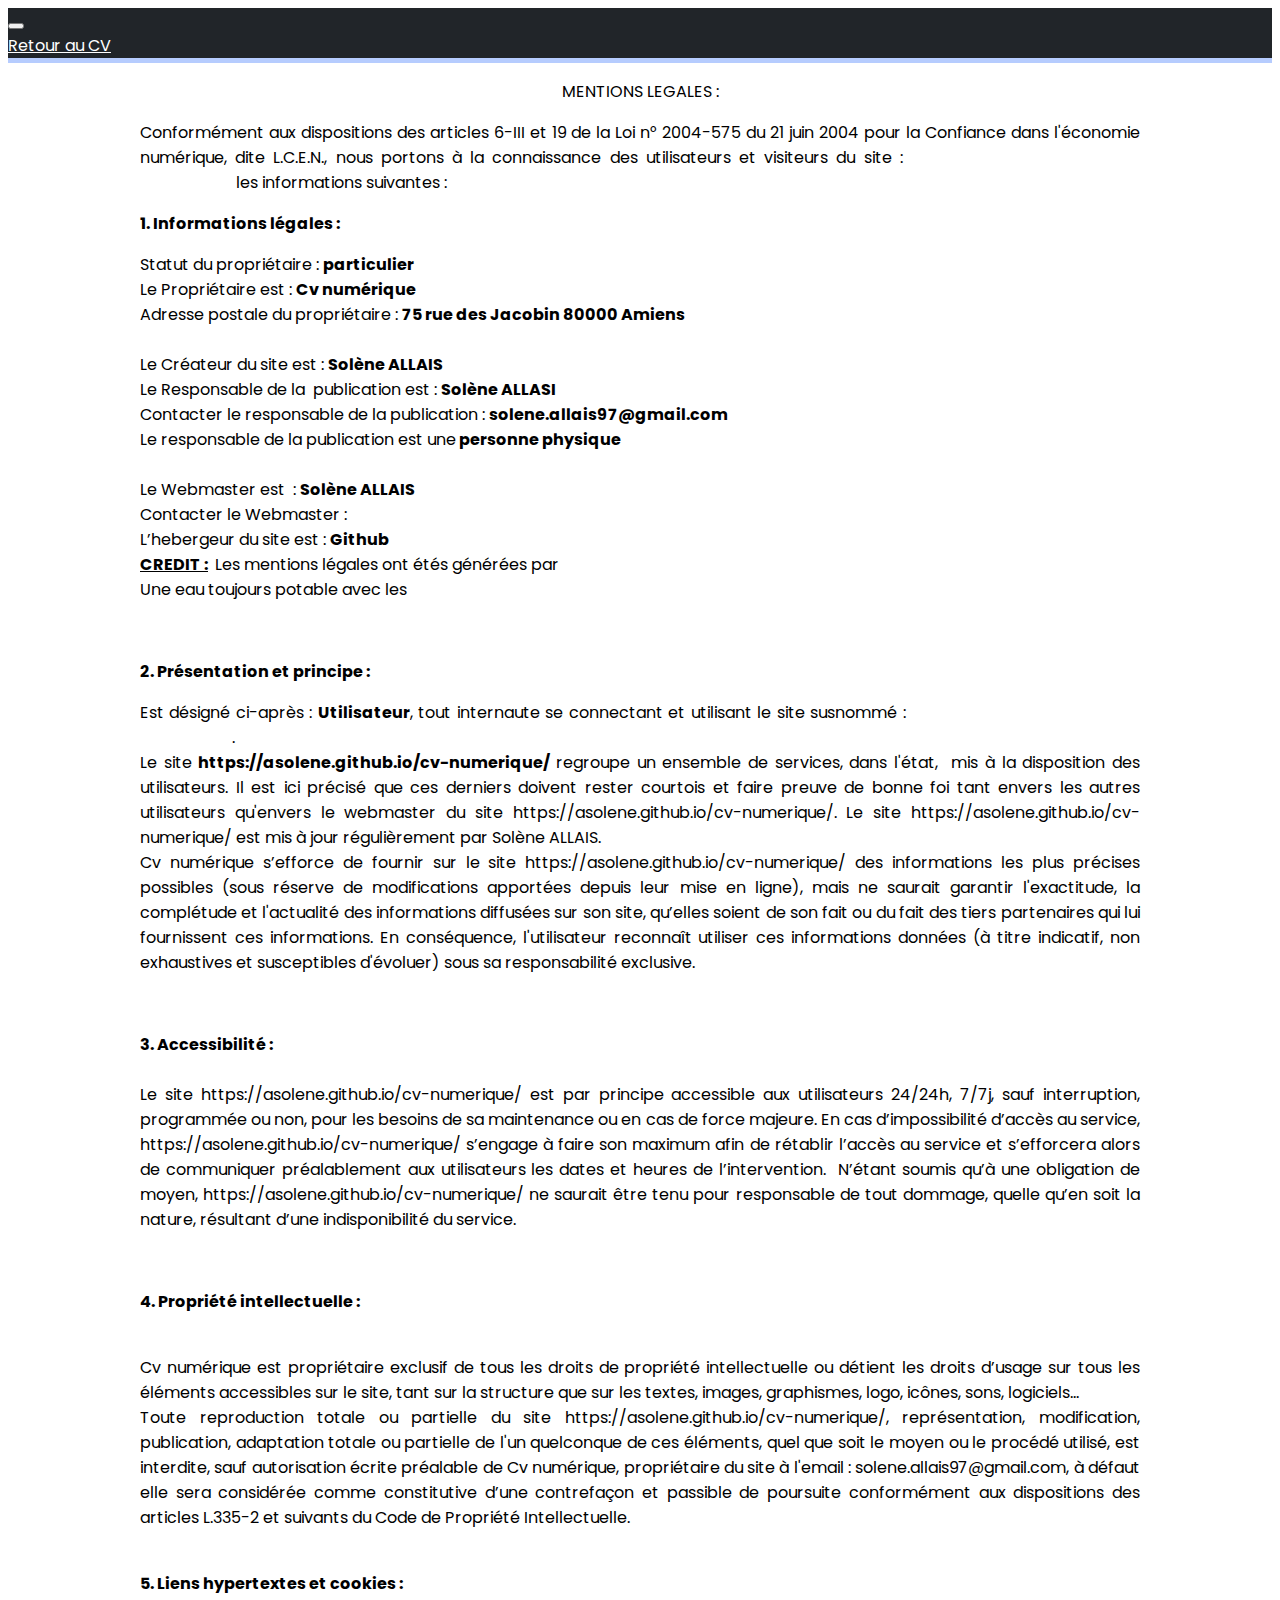
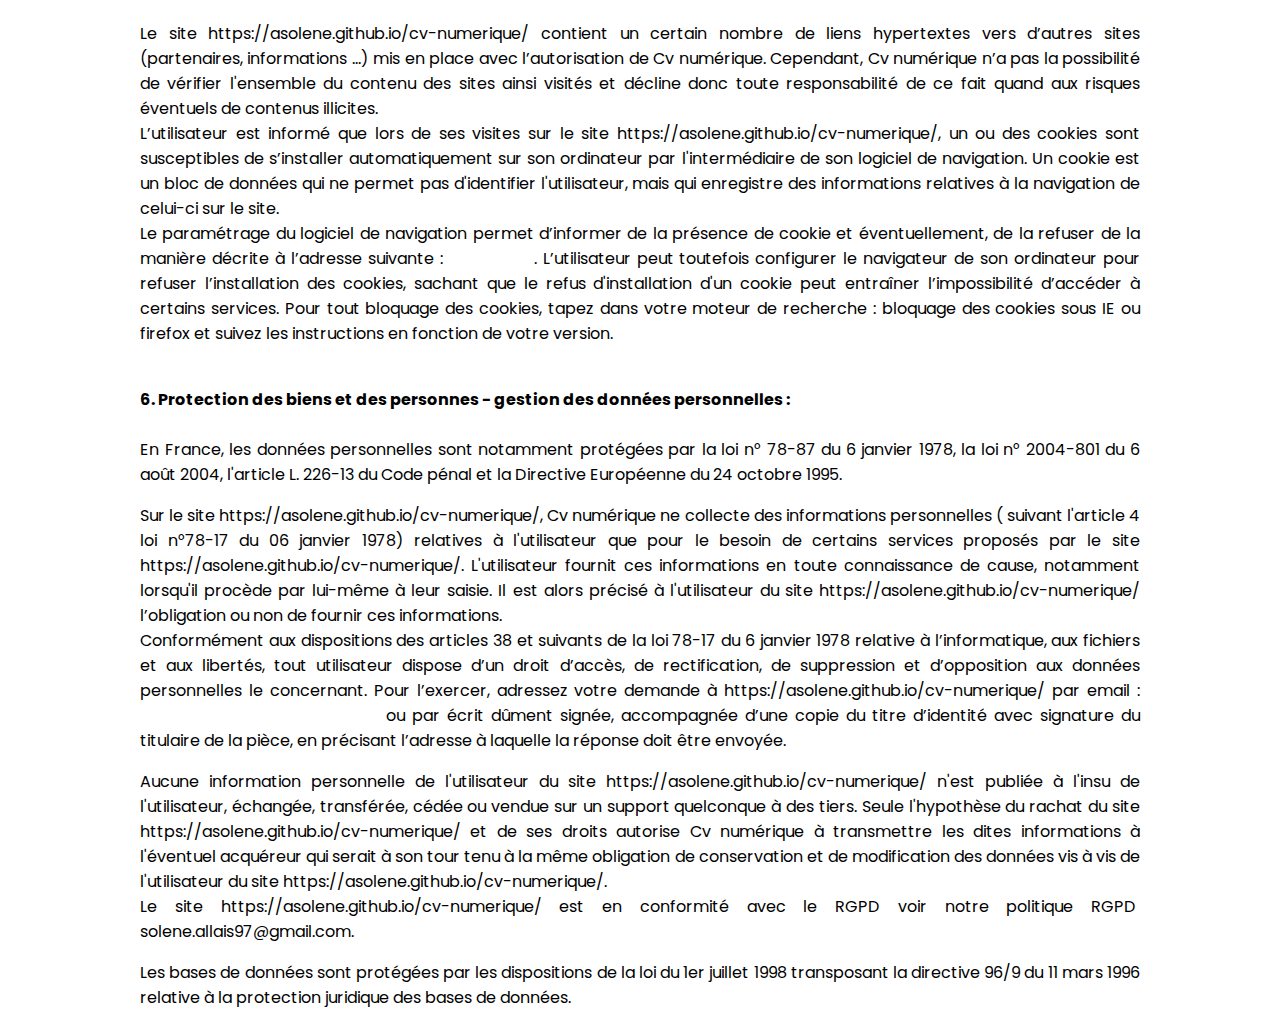
==== mentions.html @ 21d402b7 "update after a while" ====
<!DOCTYPE html>
<html>

<head>
    <meta charset="UTF-8">
    <meta http-equiv="X-UA-Compatible" content="IE=edge">
    <meta name="viewport" content="width=device-width, initial-scale=1.0">

    <link rel="preconnect" href="https://fonts.googleapis.com">
    <link rel="preconnect" href="https://fonts.gstatic.com" crossorigin>
    <link href="https://fonts.googleapis.com/css2?family=Nanum+Gothic+Coding&family=Pontano+Sans&display=swap"
        rel="stylesheet">
    <link rel="preconnect" href="https://fonts.googleapis.com">
    <link rel="preconnect" href="https://fonts.gstatic.com" crossorigin>
    <link href="https://fonts.googleapis.com/css2?family=Bai+Jamjuree&display=swap" rel="stylesheet">


    <link href="https://cdn.jsdelivr.net/npm/bootstrap@5.3.1/dist/css/bootstrap.min.css" rel="stylesheet" integrity="sha384-4bw+/aepP/YC94hEpVNVgiZdgIC5+VKNBQNGCHeKRQN+PtmoHDEXuppvnDJzQIu9" crossorigin="anonymous">

    <link rel="stylesheet" href="assets/css/style.css">

    <title>CV Numérique - Allais Solène - développeuse web & web mobile junior</title>

</head>

<body>

    <header>
        <nav class="navbar navbar-expand-lg navbar-light bg-dark ">
            <div class="container-fluid-r ">
                <button class="navbar-toggler" type="button" data-bs-toggle="collapse" data-bs-target="#navbarNav"
                    aria-controls="navbarNav" aria-expanded="false" aria-label="Toggle navigation">
                    <span class="navbar-toggler-icon"></span>
                </button>

                <div class="collapse navbar-collapse" id="navbarNav">
                    <div class="navbar-nav  text-center">
                        <a class="nav-link active text-white" aria-current="page" href="index.html">Retour au CV</a>
                    </div>
                </div>
            </div>
        </nav>
    </header>


    <div style="width:1000px;margin-left:auto;margin-right:auto;">

        <p style="text-align:center">MENTIONS LEGALES :</p>

        <p style="text-align:justify">Conform&eacute;ment aux dispositions des articles 6-III et 19 de la Loi n&deg;
            2004-575 du 21 juin 2004 pour la Confiance dans l&#39;&eacute;conomie num&eacute;rique, dite L.C.E.N., nous
            portons &agrave; la connaissance des utilisateurs et visiteurs du site : <a
                href="https://asolene.github.io/cv-numerique/"
                target="_blank">https://asolene.github.io/cv-numerique/</a> les informations suivantes :</p>

        <p style="text-align:justify"><strong>1. Informations l&eacute;gales :</strong></p>

        <p style="text-align:justify">Statut du propri&eacute;taire : <strong>particulier</strong><br />
            Le Propri&eacute;taire est : <strong>Cv numérique</strong><br />
            Adresse postale du propri&eacute;taire : <strong>75 rue des Jacobin 80000 Amiens</strong><br />
            &nbsp;<br />
            Le Cr&eacute;ateur du site est : <strong>Solène ALLAIS</strong><br />
            Le Responsable de la&nbsp; publication est : <strong>Solène ALLASI</strong><br />
            Contacter le responsable de la publication : <strong>solene.allais97@gmail.com</strong><br />
            Le responsable de la publication est une<strong>&nbsp;personne physique</strong><br />
            <br />
            Le Webmaster est&nbsp; : <strong>Solène ALLAIS</strong><br />
            Contacter le Webmaster :&nbsp; <strong><a href=""></a></strong><br />
            L&rsquo;hebergeur du site est : <strong>Github</strong><br />
            <strong><u>CREDIT :</u> </strong>&nbsp;Les mentions l&eacute;gales ont &eacute;t&eacute;s
            g&eacute;n&eacute;r&eacute;es par<strong>&nbsp;<a
                    href="https://www.generer-mentions-legales.com/generateur-mentions-legales.html"
                    target="_blank">g&eacute;n&eacute;rateur de mentions legales</a></strong><br />
            Une eau toujours potable avec les&nbsp;<strong><a
                    href="https://www.chamarrel.com/perles-de-ceramique-em-pxl-29_37.html">perles de
                    c&eacute;ramique</a></strong>
        </p>

        <p style="text-align:justify">&nbsp;</p>

        <p style="text-align:justify"><strong>2. Pr&eacute;sentation et principe :</strong></p>

        <p style="text-align:justify">Est d&eacute;sign&eacute; ci-apr&egrave;s : <strong>Utilisateur</strong>, tout
            internaute se connectant et utilisant le site susnomm&eacute; : <a
                href="https://asolene.github.io/cv-numerique/"
                target="_blank">https://asolene.github.io/cv-numerique/</a>.<br />
            Le site <strong>https://asolene.github.io/cv-numerique/</strong><strong> </strong>regroupe un ensemble de
            services, dans
            l&#39;&eacute;tat,&nbsp; mis &agrave; la disposition des utilisateurs. Il est ici pr&eacute;cis&eacute; que
            ces derniers doivent rester courtois et faire preuve de bonne foi tant envers les autres utilisateurs
            qu&#39;envers le webmaster du site https://asolene.github.io/cv-numerique/. Le site
            https://asolene.github.io/cv-numerique/ est mis &agrave; jour
            r&eacute;guli&egrave;rement par Solène ALLAIS.<br />
            Cv numérique s&rsquo;efforce de fournir sur le site https://asolene.github.io/cv-numerique/ des informations
            les plus
            pr&eacute;cises possibles (sous r&eacute;serve de modifications apport&eacute;es depuis leur mise en ligne),
            mais ne saurait garantir l&#39;exactitude, la compl&eacute;tude et l&#39;actualit&eacute; des informations
            diffus&eacute;es sur son site, qu&rsquo;elles soient de son fait ou du fait des tiers partenaires qui lui
            fournissent ces informations. En cons&eacute;quence, l&#39;utilisateur reconna&icirc;t utiliser ces
            informations donn&eacute;es (&agrave; titre indicatif, non exhaustives et susceptibles d&#39;&eacute;voluer)
            sous sa responsabilit&eacute; exclusive.</p>

        <p style="text-align:justify">&nbsp;</p>

        <p style="text-align:justify"><strong>3. Accessibilit&eacute; :</strong><br />
            <br />
            Le site https://asolene.github.io/cv-numerique/ est par principe accessible aux utilisateurs 24/24h, 7/7j,
            sauf interruption,
            programm&eacute;e ou non, pour les besoins de sa maintenance ou en cas de force majeure. En cas
            d&rsquo;impossibilit&eacute; d&rsquo;acc&egrave;s au service, https://asolene.github.io/cv-numerique/
            s&rsquo;engage &agrave;
            faire son maximum afin de r&eacute;tablir l&rsquo;acc&egrave;s au service et s&rsquo;efforcera alors de
            communiquer pr&eacute;alablement aux utilisateurs les dates et heures de l&rsquo;intervention.&nbsp;
            N&rsquo;&eacute;tant soumis qu&rsquo;&agrave; une obligation de moyen,
            https://asolene.github.io/cv-numerique/ ne saurait
            &ecirc;tre tenu pour responsable de tout dommage, quelle qu&rsquo;en soit la nature, r&eacute;sultant
            d&rsquo;une indisponibilit&eacute; du service.
        </p>

        <p style="text-align:justify">&nbsp;</p>

        <p style="text-align:justify"><strong>4. Propri&eacute;t&eacute; intellectuelle :</strong></p>

        <p style="text-align:justify"><br />
            Cv numérique est propri&eacute;taire exclusif de tous les droits de propri&eacute;t&eacute;
            intellectuelle ou d&eacute;tient les droits d&rsquo;usage sur tous les &eacute;l&eacute;ments accessibles
            sur le site, tant sur la structure que sur les textes, images, graphismes, logo, ic&ocirc;nes, sons,
            logiciels&hellip;<br />
            Toute reproduction totale ou partielle du site https://asolene.github.io/cv-numerique/,
            repr&eacute;sentation, modification,
            publication, adaptation totale ou partielle de l&#39;un quelconque de ces &eacute;l&eacute;ments, quel que
            soit le moyen ou le proc&eacute;d&eacute; utilis&eacute;, est interdite, sauf autorisation &eacute;crite
            pr&eacute;alable de Cv numérique, propri&eacute;taire du site &agrave; l&#39;email :
            solene.allais97@gmail.com, &agrave; d&eacute;faut elle sera consid&eacute;r&eacute;e comme
            constitutive d&rsquo;une contrefa&ccedil;on et passible de poursuite conform&eacute;ment aux dispositions
            des articles L.335-2 et suivants du Code de Propri&eacute;t&eacute; Intellectuelle.</p>

        <p style="text-align:justify"><br />
            <strong>5. Liens hypertextes et cookies :</strong><br />
            <br />
            Le site https://asolene.github.io/cv-numerique/ contient un certain nombre de liens hypertextes vers
            d&rsquo;autres sites
            (partenaires, informations &hellip;) mis en place avec l&rsquo;autorisation de Cv numérique.
            Cependant, Cv numérique n&rsquo;a pas la possibilit&eacute; de v&eacute;rifier l&#39;ensemble du
            contenu des sites ainsi visit&eacute;s&nbsp;et d&eacute;cline donc toute responsabilit&eacute; de ce fait
            quand aux risques &eacute;ventuels de contenus illicites.<br />
            L&rsquo;utilisateur est inform&eacute; que lors de ses visites sur le site
            https://asolene.github.io/cv-numerique/, un ou des
            cookies sont susceptibles de s&rsquo;installer automatiquement sur son ordinateur par
            l&#39;interm&eacute;diaire de son logiciel de navigation. Un cookie est un bloc de donn&eacute;es qui ne
            permet pas d&#39;identifier l&#39;utilisateur, mais qui enregistre des informations relatives &agrave; la
            navigation de celui-ci sur le site.&nbsp;<br />
            Le param&eacute;trage du logiciel de navigation permet d&rsquo;informer de la pr&eacute;sence de cookie et
            &eacute;ventuellement, de la refuser de la mani&egrave;re d&eacute;crite &agrave; l&rsquo;adresse suivante :
            <a href="http://www.cnil.fr">www.cnil.fr</a>. L&rsquo;utilisateur peut toutefois configurer le navigateur de
            son ordinateur pour refuser l&rsquo;installation des cookies, sachant que le refus d&#39;installation
            d&#39;un cookie peut entra&icirc;ner l&rsquo;impossibilit&eacute; d&rsquo;acc&eacute;der &agrave; certains
            services. Pour tout bloquage des cookies, tapez dans votre moteur de recherche : bloquage des cookies sous
            IE ou firefox et suivez les instructions en fonction de votre version.
        </p>

        <p style="text-align:justify"><br />
            <strong>6. Protection des biens et des personnes - gestion des donn&eacute;es personnelles :</strong><br />
            <br />
            En France, les donn&eacute;es personnelles sont notamment prot&eacute;g&eacute;es par la loi n&deg; 78-87 du
            6 janvier 1978, la loi n&deg; 2004-801 du 6 ao&ucirc;t 2004, l&#39;article L. 226-13 du Code p&eacute;nal et
            la Directive Europ&eacute;enne du 24 octobre 1995.
        </p>

        <p style="text-align:justify">Sur le site https://asolene.github.io/cv-numerique/, Cv numérique ne collecte des
            informations
            personnelles ( suivant l&#39;article 4 loi n&deg;78-17 du 06 janvier 1978) relatives &agrave;
            l&#39;utilisateur que pour le besoin de certains services propos&eacute;s par le site
            https://asolene.github.io/cv-numerique/.
            L&#39;utilisateur fournit ces informations en toute connaissance de cause, notamment lorsqu&#39;il
            proc&egrave;de par lui-m&ecirc;me &agrave; leur saisie. Il est alors pr&eacute;cis&eacute; &agrave;
            l&#39;utilisateur du site https://asolene.github.io/cv-numerique/ l&rsquo;obligation ou non de fournir ces
            informations.<br />
            Conform&eacute;ment aux dispositions des articles 38 et suivants de la loi 78-17 du 6 janvier 1978 relative
            &agrave; l&rsquo;informatique, aux fichiers et aux libert&eacute;s, tout utilisateur dispose d&rsquo;un
            droit d&rsquo;acc&egrave;s, de rectification, de suppression et d&rsquo;opposition aux donn&eacute;es
            personnelles le concernant. Pour l&rsquo;exercer, adressez votre demande &agrave;
            https://asolene.github.io/cv-numerique/ par
            email : <strong><a href="">solene.allais97@gmail.com</a></strong>
            ou&nbsp;par &eacute;crit&nbsp;d&ucirc;ment sign&eacute;e, accompagn&eacute;e d&rsquo;une copie du titre
            d&rsquo;identit&eacute; avec signature du titulaire de la pi&egrave;ce, en pr&eacute;cisant l&rsquo;adresse
            &agrave; laquelle la r&eacute;ponse doit &ecirc;tre envoy&eacute;e.</p>

        <p style="text-align:justify">Aucune information personnelle de l&#39;utilisateur du site
            https://asolene.github.io/cv-numerique/
            n&#39;est publi&eacute;e &agrave; l&#39;insu de l&#39;utilisateur, &eacute;chang&eacute;e,
            transf&eacute;r&eacute;e, c&eacute;d&eacute;e ou vendue sur un support quelconque &agrave; des tiers. Seule
            l&#39;hypoth&egrave;se du rachat du site https://asolene.github.io/cv-numerique/ et de ses droits autorise
            Cv numérique
            &agrave; transmettre les dites informations &agrave; l&#39;&eacute;ventuel acqu&eacute;reur qui serait
            &agrave; son tour tenu&nbsp;&agrave; la m&ecirc;me obligation de conservation et de modification des
            donn&eacute;es vis &agrave; vis de l&#39;utilisateur du site https://asolene.github.io/cv-numerique/.<br />
            Le site https://asolene.github.io/cv-numerique/ est en conformit&eacute; avec le RGPD voir notre politique
            RGPD&nbsp;
            solene.allais97@gmail.com.</p>

        <p style="text-align:justify">Les bases de donn&eacute;es sont prot&eacute;g&eacute;es par les dispositions de
            la loi du 1er juillet 1998 transposant la directive 96/9 du 11 mars 1996 relative &agrave; la protection
            juridique des bases de donn&eacute;es.</p>
    </div>


</body>


<footer>
    <script src="https://cdn.jsdelivr.net/npm/bootstrap@5.3.1/dist/js/bootstrap.bundle.min.js" integrity="sha384-HwwvtgBNo3bZJJLYd8oVXjrBZt8cqVSpeBNS5n7C8IVInixGAoxmnlMuBnhbgrkm" crossorigin="anonymous"></script>
</footer>

</html>
---- assets/css/style.css ----
@import url('https://fonts.googleapis.com/css2?family=Fredoka&family=Poppins:wght@300;400&display=swap');

/* text */

h1 {
  font-size: 100px;
  color: #B6CCFE;
  font-family: 'Fredoka', sans-serif;
  text-align: center;
}

h2 {
  color: #B6CCFE;
  font-family: 'Fredoka', sans-serif;
  text-align: center;
}

h3 {
  margin-top: 30px;
  font-size: 35px;
  color: #B6CCFE;
  font-family: 'Fredoka', sans-serif;
  text-align: center;
}

h4 {
  color: #B6CCFE;
}

h5 {
  color: #B6CCFE;
}

header p {
  color: white;
  text-align: center;
}


footer p {

  color: white;
}

.bg-blue {
  background-color: #B6CCFE !important;
}

a {
  color: white;
}

p {
  font-family: 'Poppins', sans-serif;
  font-size: 16px;
}



/* fin text */

header {
  background-color: #212529;
  border-bottom: 5px solid #B6CCFE;
}


html {
  scroll-behavior: smooth;
}

.skillttl {
  margin-top: 30px;
  margin-bottom: 30px;
  color: rgb(182, 204, 254);
  padding-left: 10px;
  margin: 5px;

}

footer {
  background-color: #212529;
}

svg {
  fill: #b6ccfe;
  height: 10vh;
}

.footer-img {
  display: flex;
  justify-content: center;
  gap: 15vh;
}

.navbar {
  font-family: 'Poppins', sans-serif;
}


/* exp et formation  */

ul.timeline {
  list-style-type: none;
  position: relative;
}

ul.timeline:before {
  content: ' ';
  background: #d4d9df;
  display: inline-block;
  position: absolute;
  left: 29px;
  width: 2px;
  height: 100%;
  z-index: 400;
}

ul.timeline>li {
  margin: 20px 0;
  padding-left: 20px;
}

ul.timeline>li:before {
  content: ' ';
  background: white;
  display: inline-block;
  position: absolute;
  border-radius: 50%;
  border: 3px solid #B6CCFE;
  left: 20px;
  width: 20px;
  height: 20px;
  z-index: 400;
}

/* to top button */

#myBtn {
  display: none;
  position: fixed;
  bottom: 20px;
  right: 30px;
  z-index: 99;
  background-color: white;
}

#btnCv {
  background-color: white;

}

#btnCv:hover {
  color: #B6CCFE;

}

.resize {
  max-width: 10vh;
}



.card {
  margin-bottom: 5vh;
}

#skills-container {
  display: flex;
  flex-direction: column;
  align-items: center;

}

#dev-design {
  display: flex;
  gap: 20vh;
  margin-top: 5vh;

}

#lan-hob {
  display: flex;
  gap: 20vh;
  margin-top: 5vh;
}



@media screen and (min-height: 767px) {

  #dev-design {
    display: flex;
    flex-direction: column;
    gap: 0vh;
  }

  #lan-hob {
    display: flex;
    flex-direction: column;
    gap: 0vh;
  }

}


.pantone {
  border: solid 2px #B6CCFE;
  background-color: white;
}

.list {
  background-color: #B6CCFE;
  color: white;
  font-family: 'Poppins', sans-serif;
  width: 30vh;
  height: auto;
  margin: 10px;
  padding-top: 3vh;
  padding-bottom: 3vh;
}

.pantone:hover {
  transform: rotate(-5deg);
  transition: 0.2s ease-in-out;
  transform-origin: bottom left;
}
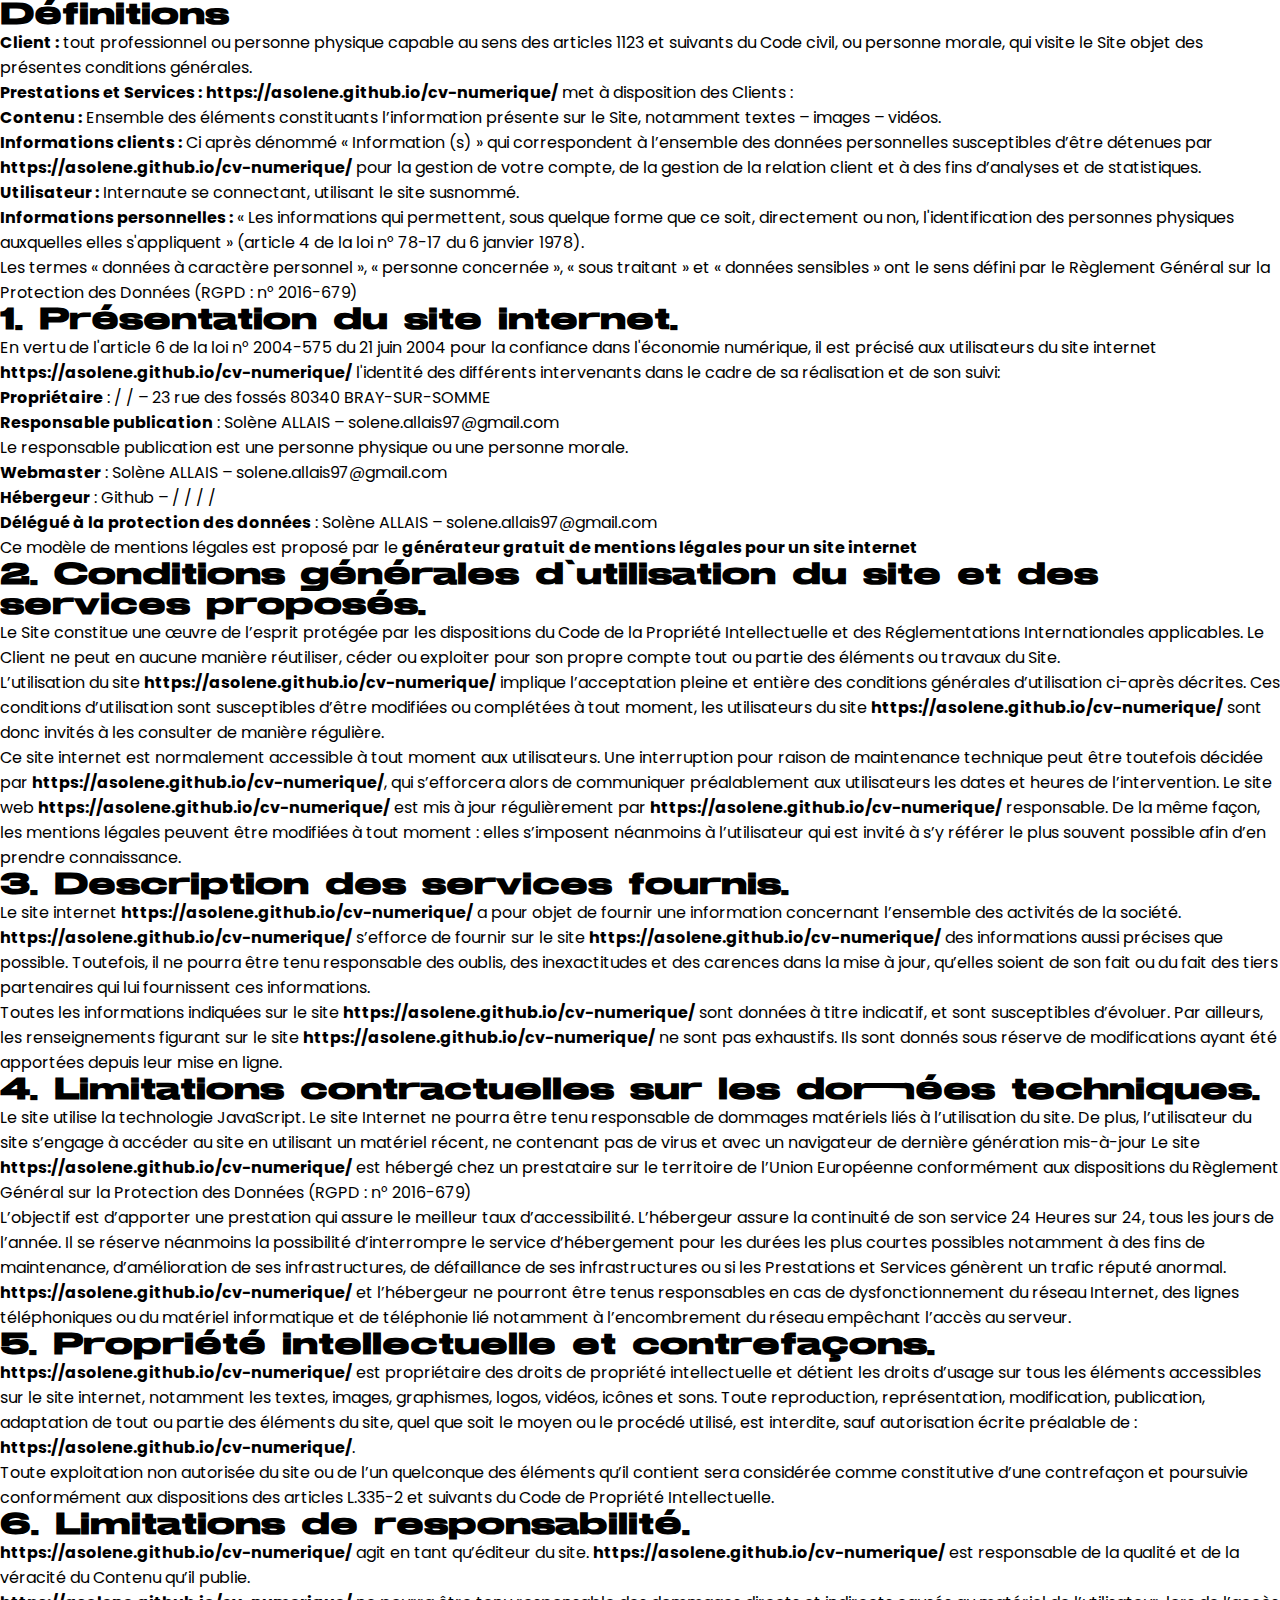
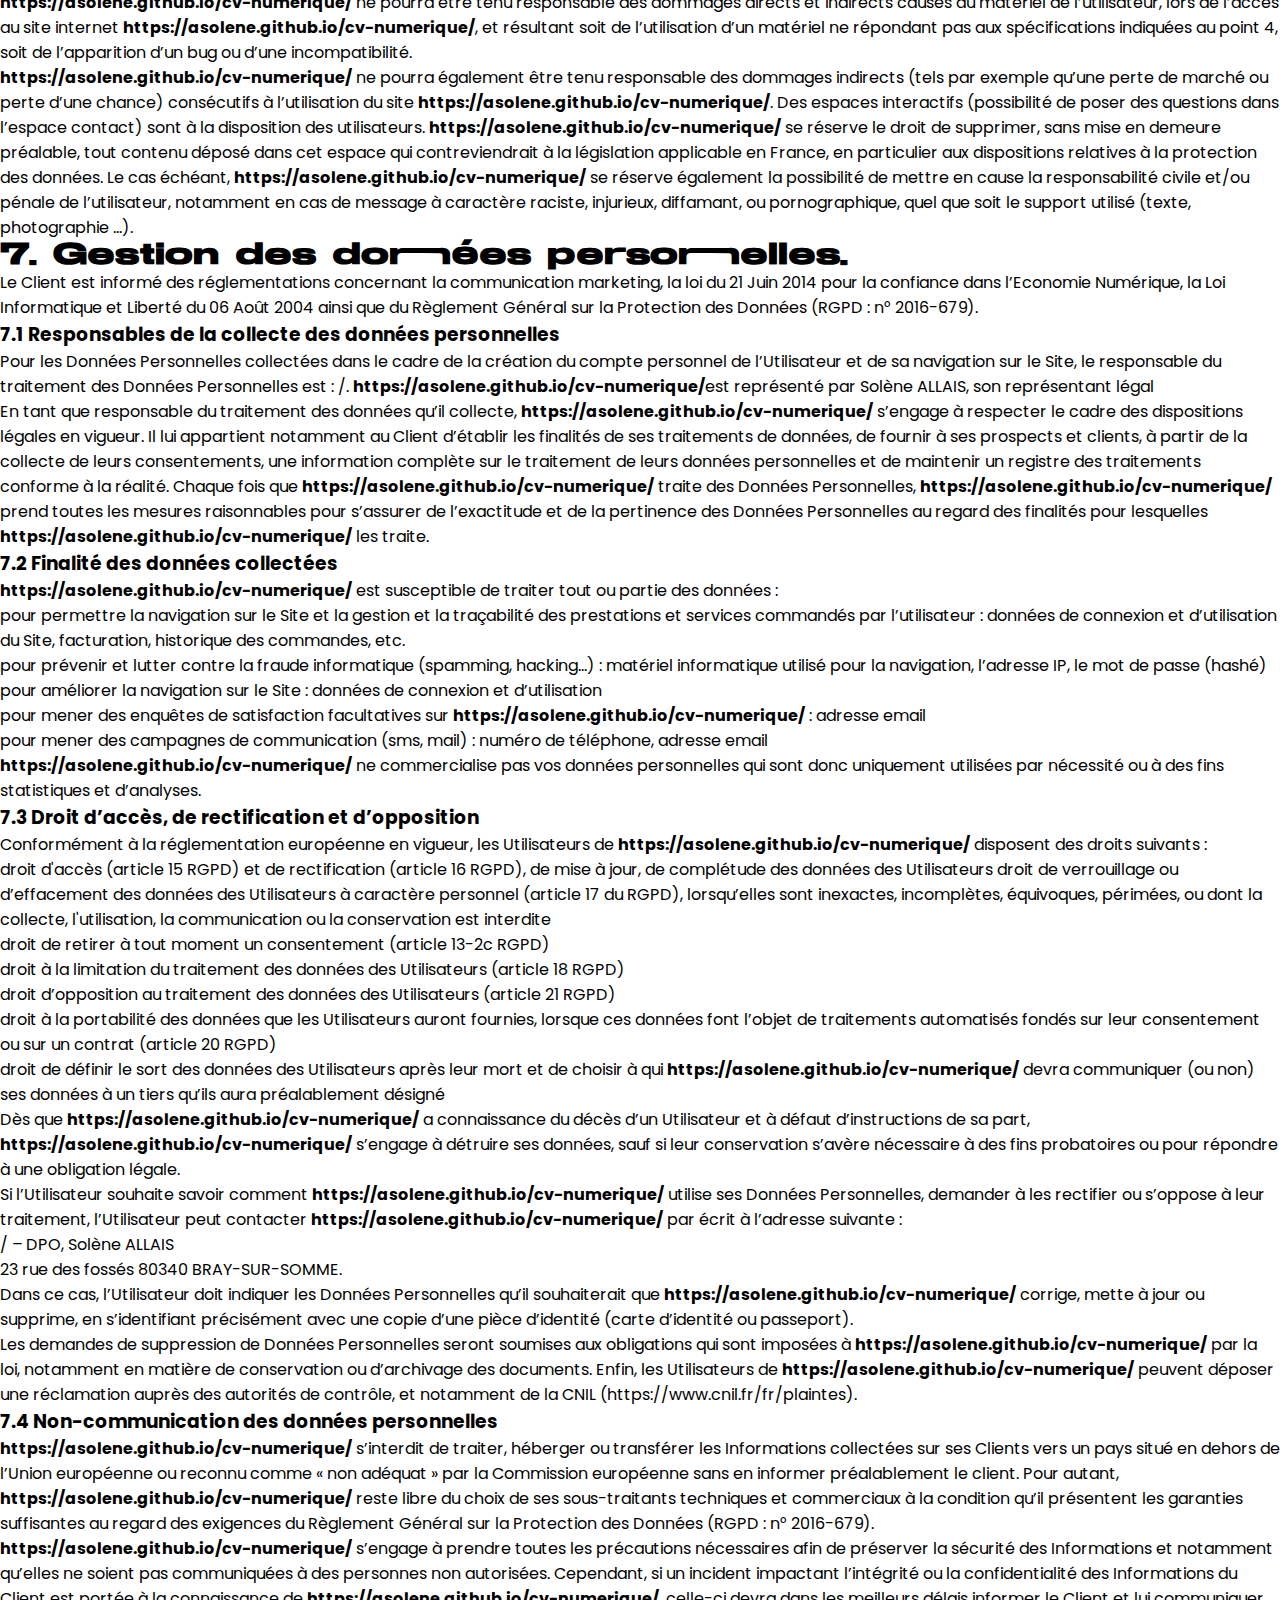
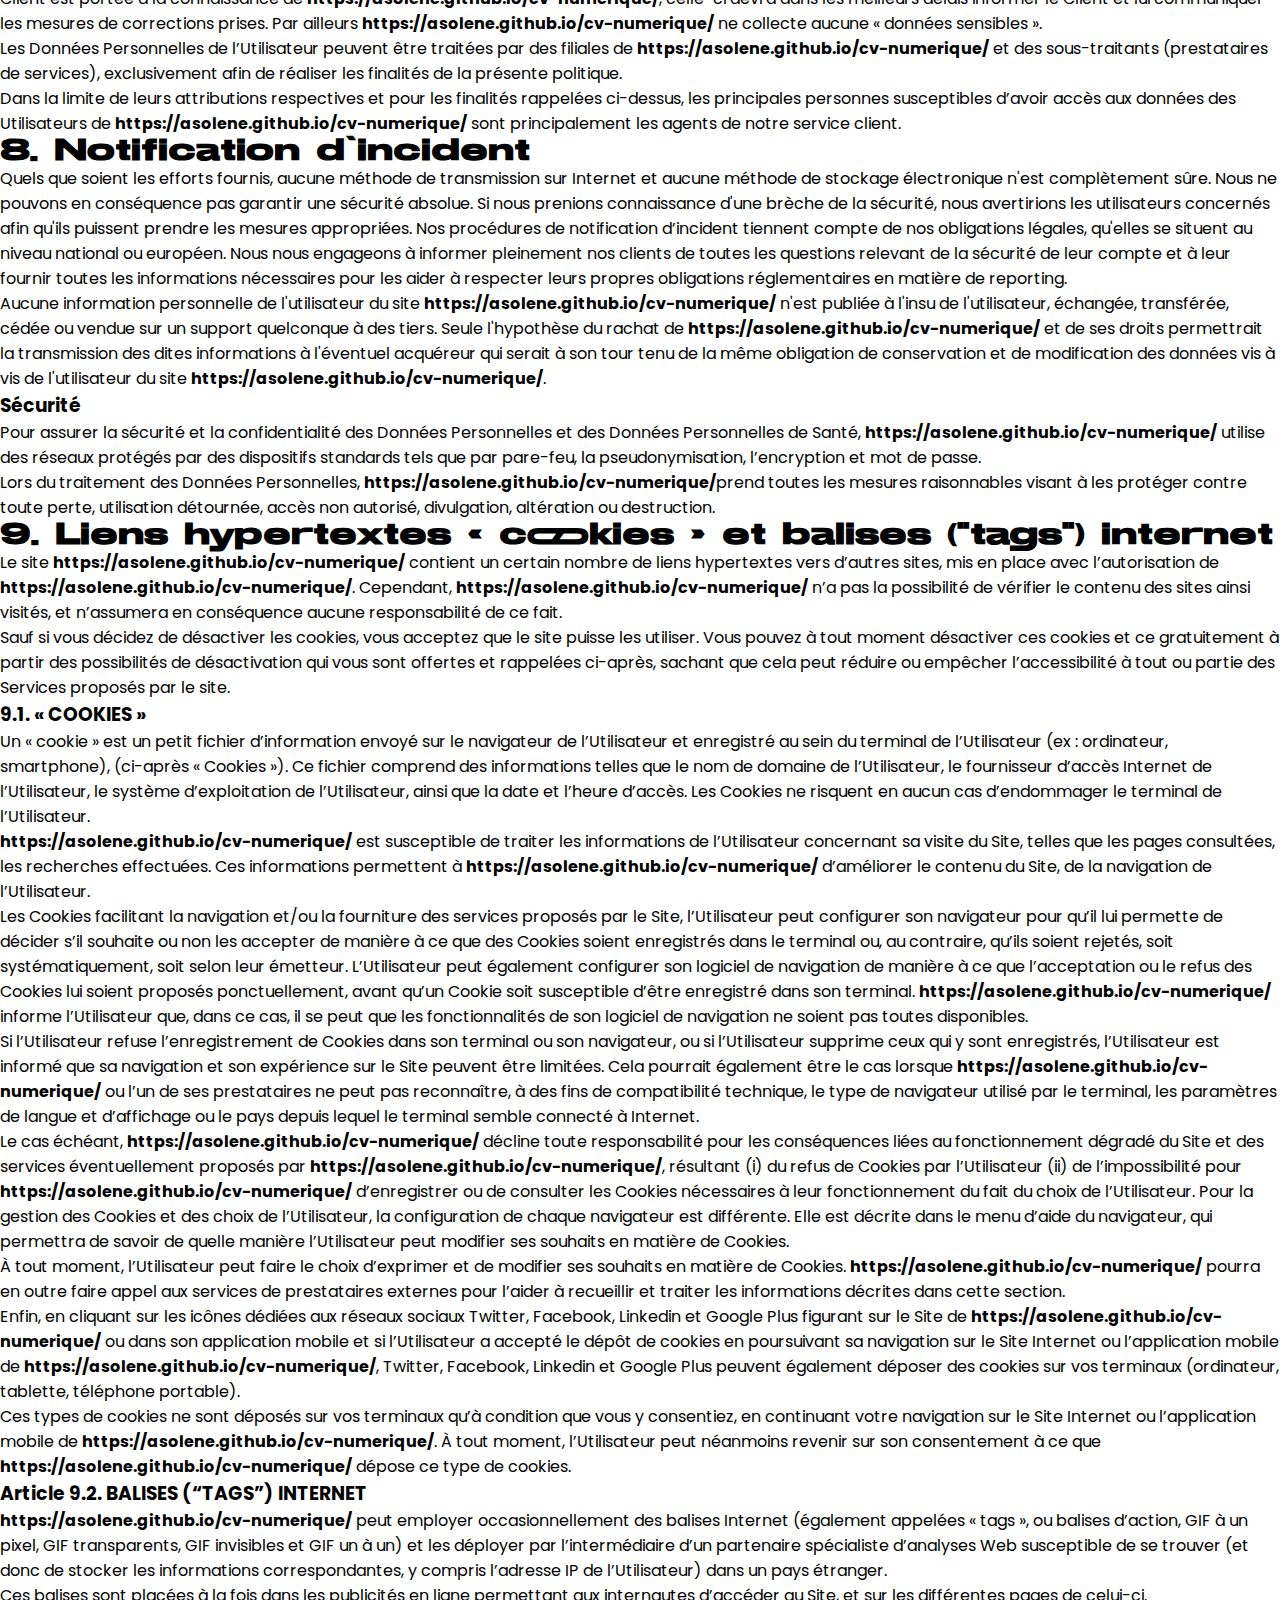
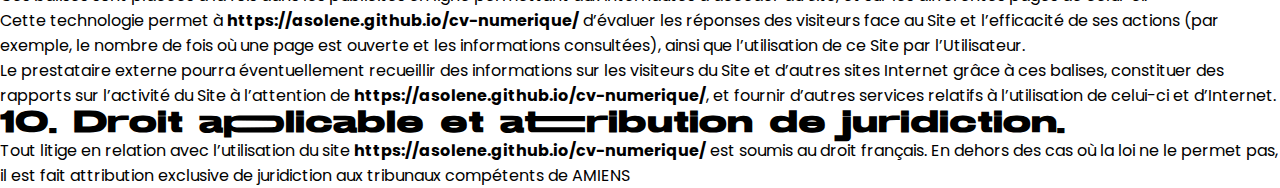
==== commit d55a69ce: "modification mentions légales" ====
--- a/mentions.html
+++ b/mentions.html
@@ -1,215 +1,552 @@
 <!DOCTYPE html>
-<html>
+<html lang="fr">
 
 <head>
     <meta charset="UTF-8">
     <meta http-equiv="X-UA-Compatible" content="IE=edge">
     <meta name="viewport" content="width=device-width, initial-scale=1.0">
 
-    <link rel="preconnect" href="https://fonts.googleapis.com">
-    <link rel="preconnect" href="https://fonts.gstatic.com" crossorigin>
-    <link href="https://fonts.googleapis.com/css2?family=Nanum+Gothic+Coding&family=Pontano+Sans&display=swap"
-        rel="stylesheet">
-    <link rel="preconnect" href="https://fonts.googleapis.com">
-    <link rel="preconnect" href="https://fonts.gstatic.com" crossorigin>
-    <link href="https://fonts.googleapis.com/css2?family=Bai+Jamjuree&display=swap" rel="stylesheet">
-
-
-    <link href="https://cdn.jsdelivr.net/npm/bootstrap@5.3.1/dist/css/bootstrap.min.css" rel="stylesheet" integrity="sha384-4bw+/aepP/YC94hEpVNVgiZdgIC5+VKNBQNGCHeKRQN+PtmoHDEXuppvnDJzQIu9" crossorigin="anonymous">
-
     <link rel="stylesheet" href="assets/css/style.css">
 
-    <title>CV Numérique - Allais Solène - développeuse web & web mobile junior</title>
+    <title>CV Numérique - Allais Solène - future designer conceptrice web et développeuse web & web mobile junior
+    </title>
 
 </head>
 
 <body>
 
-    <header>
-        <nav class="navbar navbar-expand-lg navbar-light bg-dark ">
-            <div class="container-fluid-r ">
-                <button class="navbar-toggler" type="button" data-bs-toggle="collapse" data-bs-target="#navbarNav"
-                    aria-controls="navbarNav" aria-expanded="false" aria-label="Toggle navigation">
-                    <span class="navbar-toggler-icon"></span>
-                </button>
-
-                <div class="collapse navbar-collapse" id="navbarNav">
-                    <div class="navbar-nav  text-center">
-                        <a class="nav-link active text-white" aria-current="page" href="index.html">Retour au CV</a>
-                    </div>
-                </div>
-            </div>
-        </nav>
-    </header>
-
-
-    <div style="width:1000px;margin-left:auto;margin-right:auto;">
-
-        <p style="text-align:center">MENTIONS LEGALES :</p>
-
-        <p style="text-align:justify">Conform&eacute;ment aux dispositions des articles 6-III et 19 de la Loi n&deg;
-            2004-575 du 21 juin 2004 pour la Confiance dans l&#39;&eacute;conomie num&eacute;rique, dite L.C.E.N., nous
-            portons &agrave; la connaissance des utilisateurs et visiteurs du site : <a
-                href="https://asolene.github.io/cv-numerique/"
-                target="_blank">https://asolene.github.io/cv-numerique/</a> les informations suivantes :</p>
-
-        <p style="text-align:justify"><strong>1. Informations l&eacute;gales :</strong></p>
-
-        <p style="text-align:justify">Statut du propri&eacute;taire : <strong>particulier</strong><br />
-            Le Propri&eacute;taire est : <strong>Cv numérique</strong><br />
-            Adresse postale du propri&eacute;taire : <strong>75 rue des Jacobin 80000 Amiens</strong><br />
-            &nbsp;<br />
-            Le Cr&eacute;ateur du site est : <strong>Solène ALLAIS</strong><br />
-            Le Responsable de la&nbsp; publication est : <strong>Solène ALLASI</strong><br />
-            Contacter le responsable de la publication : <strong>solene.allais97@gmail.com</strong><br />
-            Le responsable de la publication est une<strong>&nbsp;personne physique</strong><br />
-            <br />
-            Le Webmaster est&nbsp; : <strong>Solène ALLAIS</strong><br />
-            Contacter le Webmaster :&nbsp; <strong><a href=""></a></strong><br />
-            L&rsquo;hebergeur du site est : <strong>Github</strong><br />
-            <strong><u>CREDIT :</u> </strong>&nbsp;Les mentions l&eacute;gales ont &eacute;t&eacute;s
-            g&eacute;n&eacute;r&eacute;es par<strong>&nbsp;<a
-                    href="https://www.generer-mentions-legales.com/generateur-mentions-legales.html"
-                    target="_blank">g&eacute;n&eacute;rateur de mentions legales</a></strong><br />
-            Une eau toujours potable avec les&nbsp;<strong><a
-                    href="https://www.chamarrel.com/perles-de-ceramique-em-pxl-29_37.html">perles de
-                    c&eacute;ramique</a></strong>
-        </p>
-
-        <p style="text-align:justify">&nbsp;</p>
-
-        <p style="text-align:justify"><strong>2. Pr&eacute;sentation et principe :</strong></p>
-
-        <p style="text-align:justify">Est d&eacute;sign&eacute; ci-apr&egrave;s : <strong>Utilisateur</strong>, tout
-            internaute se connectant et utilisant le site susnomm&eacute; : <a
-                href="https://asolene.github.io/cv-numerique/"
-                target="_blank">https://asolene.github.io/cv-numerique/</a>.<br />
-            Le site <strong>https://asolene.github.io/cv-numerique/</strong><strong> </strong>regroupe un ensemble de
-            services, dans
-            l&#39;&eacute;tat,&nbsp; mis &agrave; la disposition des utilisateurs. Il est ici pr&eacute;cis&eacute; que
-            ces derniers doivent rester courtois et faire preuve de bonne foi tant envers les autres utilisateurs
-            qu&#39;envers le webmaster du site https://asolene.github.io/cv-numerique/. Le site
-            https://asolene.github.io/cv-numerique/ est mis &agrave; jour
-            r&eacute;guli&egrave;rement par Solène ALLAIS.<br />
-            Cv numérique s&rsquo;efforce de fournir sur le site https://asolene.github.io/cv-numerique/ des informations
-            les plus
-            pr&eacute;cises possibles (sous r&eacute;serve de modifications apport&eacute;es depuis leur mise en ligne),
-            mais ne saurait garantir l&#39;exactitude, la compl&eacute;tude et l&#39;actualit&eacute; des informations
-            diffus&eacute;es sur son site, qu&rsquo;elles soient de son fait ou du fait des tiers partenaires qui lui
-            fournissent ces informations. En cons&eacute;quence, l&#39;utilisateur reconna&icirc;t utiliser ces
-            informations donn&eacute;es (&agrave; titre indicatif, non exhaustives et susceptibles d&#39;&eacute;voluer)
-            sous sa responsabilit&eacute; exclusive.</p>
-
-        <p style="text-align:justify">&nbsp;</p>
-
-        <p style="text-align:justify"><strong>3. Accessibilit&eacute; :</strong><br />
-            <br />
-            Le site https://asolene.github.io/cv-numerique/ est par principe accessible aux utilisateurs 24/24h, 7/7j,
-            sauf interruption,
-            programm&eacute;e ou non, pour les besoins de sa maintenance ou en cas de force majeure. En cas
-            d&rsquo;impossibilit&eacute; d&rsquo;acc&egrave;s au service, https://asolene.github.io/cv-numerique/
-            s&rsquo;engage &agrave;
-            faire son maximum afin de r&eacute;tablir l&rsquo;acc&egrave;s au service et s&rsquo;efforcera alors de
-            communiquer pr&eacute;alablement aux utilisateurs les dates et heures de l&rsquo;intervention.&nbsp;
-            N&rsquo;&eacute;tant soumis qu&rsquo;&agrave; une obligation de moyen,
-            https://asolene.github.io/cv-numerique/ ne saurait
-            &ecirc;tre tenu pour responsable de tout dommage, quelle qu&rsquo;en soit la nature, r&eacute;sultant
-            d&rsquo;une indisponibilit&eacute; du service.
-        </p>
-
-        <p style="text-align:justify">&nbsp;</p>
-
-        <p style="text-align:justify"><strong>4. Propri&eacute;t&eacute; intellectuelle :</strong></p>
-
-        <p style="text-align:justify"><br />
-            Cv numérique est propri&eacute;taire exclusif de tous les droits de propri&eacute;t&eacute;
-            intellectuelle ou d&eacute;tient les droits d&rsquo;usage sur tous les &eacute;l&eacute;ments accessibles
-            sur le site, tant sur la structure que sur les textes, images, graphismes, logo, ic&ocirc;nes, sons,
-            logiciels&hellip;<br />
-            Toute reproduction totale ou partielle du site https://asolene.github.io/cv-numerique/,
-            repr&eacute;sentation, modification,
-            publication, adaptation totale ou partielle de l&#39;un quelconque de ces &eacute;l&eacute;ments, quel que
-            soit le moyen ou le proc&eacute;d&eacute; utilis&eacute;, est interdite, sauf autorisation &eacute;crite
-            pr&eacute;alable de Cv numérique, propri&eacute;taire du site &agrave; l&#39;email :
-            solene.allais97@gmail.com, &agrave; d&eacute;faut elle sera consid&eacute;r&eacute;e comme
-            constitutive d&rsquo;une contrefa&ccedil;on et passible de poursuite conform&eacute;ment aux dispositions
-            des articles L.335-2 et suivants du Code de Propri&eacute;t&eacute; Intellectuelle.</p>
-
-        <p style="text-align:justify"><br />
-            <strong>5. Liens hypertextes et cookies :</strong><br />
-            <br />
-            Le site https://asolene.github.io/cv-numerique/ contient un certain nombre de liens hypertextes vers
-            d&rsquo;autres sites
-            (partenaires, informations &hellip;) mis en place avec l&rsquo;autorisation de Cv numérique.
-            Cependant, Cv numérique n&rsquo;a pas la possibilit&eacute; de v&eacute;rifier l&#39;ensemble du
-            contenu des sites ainsi visit&eacute;s&nbsp;et d&eacute;cline donc toute responsabilit&eacute; de ce fait
-            quand aux risques &eacute;ventuels de contenus illicites.<br />
-            L&rsquo;utilisateur est inform&eacute; que lors de ses visites sur le site
-            https://asolene.github.io/cv-numerique/, un ou des
-            cookies sont susceptibles de s&rsquo;installer automatiquement sur son ordinateur par
-            l&#39;interm&eacute;diaire de son logiciel de navigation. Un cookie est un bloc de donn&eacute;es qui ne
-            permet pas d&#39;identifier l&#39;utilisateur, mais qui enregistre des informations relatives &agrave; la
-            navigation de celui-ci sur le site.&nbsp;<br />
-            Le param&eacute;trage du logiciel de navigation permet d&rsquo;informer de la pr&eacute;sence de cookie et
-            &eacute;ventuellement, de la refuser de la mani&egrave;re d&eacute;crite &agrave; l&rsquo;adresse suivante :
-            <a href="http://www.cnil.fr">www.cnil.fr</a>. L&rsquo;utilisateur peut toutefois configurer le navigateur de
-            son ordinateur pour refuser l&rsquo;installation des cookies, sachant que le refus d&#39;installation
-            d&#39;un cookie peut entra&icirc;ner l&rsquo;impossibilit&eacute; d&rsquo;acc&eacute;der &agrave; certains
-            services. Pour tout bloquage des cookies, tapez dans votre moteur de recherche : bloquage des cookies sous
-            IE ou firefox et suivez les instructions en fonction de votre version.
-        </p>
-
-        <p style="text-align:justify"><br />
-            <strong>6. Protection des biens et des personnes - gestion des donn&eacute;es personnelles :</strong><br />
-            <br />
-            En France, les donn&eacute;es personnelles sont notamment prot&eacute;g&eacute;es par la loi n&deg; 78-87 du
-            6 janvier 1978, la loi n&deg; 2004-801 du 6 ao&ucirc;t 2004, l&#39;article L. 226-13 du Code p&eacute;nal et
-            la Directive Europ&eacute;enne du 24 octobre 1995.
-        </p>
-
-        <p style="text-align:justify">Sur le site https://asolene.github.io/cv-numerique/, Cv numérique ne collecte des
-            informations
-            personnelles ( suivant l&#39;article 4 loi n&deg;78-17 du 06 janvier 1978) relatives &agrave;
-            l&#39;utilisateur que pour le besoin de certains services propos&eacute;s par le site
-            https://asolene.github.io/cv-numerique/.
-            L&#39;utilisateur fournit ces informations en toute connaissance de cause, notamment lorsqu&#39;il
-            proc&egrave;de par lui-m&ecirc;me &agrave; leur saisie. Il est alors pr&eacute;cis&eacute; &agrave;
-            l&#39;utilisateur du site https://asolene.github.io/cv-numerique/ l&rsquo;obligation ou non de fournir ces
-            informations.<br />
-            Conform&eacute;ment aux dispositions des articles 38 et suivants de la loi 78-17 du 6 janvier 1978 relative
-            &agrave; l&rsquo;informatique, aux fichiers et aux libert&eacute;s, tout utilisateur dispose d&rsquo;un
-            droit d&rsquo;acc&egrave;s, de rectification, de suppression et d&rsquo;opposition aux donn&eacute;es
-            personnelles le concernant. Pour l&rsquo;exercer, adressez votre demande &agrave;
-            https://asolene.github.io/cv-numerique/ par
-            email : <strong><a href="">solene.allais97@gmail.com</a></strong>
-            ou&nbsp;par &eacute;crit&nbsp;d&ucirc;ment sign&eacute;e, accompagn&eacute;e d&rsquo;une copie du titre
-            d&rsquo;identit&eacute; avec signature du titulaire de la pi&egrave;ce, en pr&eacute;cisant l&rsquo;adresse
-            &agrave; laquelle la r&eacute;ponse doit &ecirc;tre envoy&eacute;e.</p>
-
-        <p style="text-align:justify">Aucune information personnelle de l&#39;utilisateur du site
-            https://asolene.github.io/cv-numerique/
-            n&#39;est publi&eacute;e &agrave; l&#39;insu de l&#39;utilisateur, &eacute;chang&eacute;e,
-            transf&eacute;r&eacute;e, c&eacute;d&eacute;e ou vendue sur un support quelconque &agrave; des tiers. Seule
-            l&#39;hypoth&egrave;se du rachat du site https://asolene.github.io/cv-numerique/ et de ses droits autorise
-            Cv numérique
-            &agrave; transmettre les dites informations &agrave; l&#39;&eacute;ventuel acqu&eacute;reur qui serait
-            &agrave; son tour tenu&nbsp;&agrave; la m&ecirc;me obligation de conservation et de modification des
-            donn&eacute;es vis &agrave; vis de l&#39;utilisateur du site https://asolene.github.io/cv-numerique/.<br />
-            Le site https://asolene.github.io/cv-numerique/ est en conformit&eacute; avec le RGPD voir notre politique
-            RGPD&nbsp;
-            solene.allais97@gmail.com.</p>
-
-        <p style="text-align:justify">Les bases de donn&eacute;es sont prot&eacute;g&eacute;es par les dispositions de
-            la loi du 1er juillet 1998 transposant la directive 96/9 du 11 mars 1996 relative &agrave; la protection
-            juridique des bases de donn&eacute;es.</p>
+    <h2>Définitions</h2>
+    <p><b>Client :</b> tout professionnel ou personne physique capable au sens des articles 1123 et suivants du Code
+        civil,
+        ou personne morale, qui visite le Site objet des présentes conditions générales.<br>
+        <b>Prestations et Services :</b> <a
+            href="https://asolene.github.io/cv-numerique/">https://asolene.github.io/cv-numerique/</a> met à disposition
+        des
+        Clients :
+    </p>
+
+    <p><b>Contenu :</b> Ensemble des éléments constituants l’information présente sur le Site, notamment textes – images
+        –
+        vidéos.</p>
+
+    <p><b>Informations clients :</b> Ci après dénommé « Information (s) » qui correspondent à l’ensemble des données
+        personnelles susceptibles d’être détenues par <a
+            href="https://asolene.github.io/cv-numerique/">https://asolene.github.io/cv-numerique/</a> pour la gestion
+        de
+        votre compte, de la gestion de la relation client et à des fins d’analyses et de statistiques.</p>
+
+
+    <p><b>Utilisateur :</b> Internaute se connectant, utilisant le site susnommé.</p>
+    <p><b>Informations personnelles :</b> « Les informations qui permettent, sous quelque forme que ce soit, directement
+        ou
+        non, l'identification des personnes physiques auxquelles elles s'appliquent » (article 4 de la loi n° 78-17 du 6
+        janvier 1978).</p>
+    <p>Les termes « données à caractère personnel », « personne concernée », « sous traitant » et « données sensibles »
+        ont
+        le sens défini par le Règlement Général sur la Protection des Données (RGPD : n° 2016-679)</p>
+
+    <h2>1. Présentation du site internet.</h2>
+    <p>En vertu de l'article 6 de la loi n° 2004-575 du 21 juin 2004 pour la confiance dans l'économie numérique, il est
+        précisé aux utilisateurs du site internet <a
+            href="https://asolene.github.io/cv-numerique/">https://asolene.github.io/cv-numerique/</a> l'identité des
+        différents intervenants dans le cadre de sa réalisation et de son suivi:
+    </p>
+    <p><strong>Propriétaire</strong> : / / – 23 rue des fossés 80340 BRAY-SUR-SOMME<br>
+
+        <strong>Responsable publication</strong> : Solène ALLAIS – solene.allais97@gmail.com<br>
+        Le responsable publication est une personne physique ou une personne morale.<br>
+        <strong>Webmaster</strong> : Solène ALLAIS – solene.allais97@gmail.com<br>
+        <strong>Hébergeur</strong> : Github – / / / /<br>
+        <strong>Délégué à la protection des données</strong> : Solène ALLAIS – solene.allais97@gmail.com<br>
+    </p>
+
+    <div ng-bind-html="linkHTML">
+        <p>Ce modèle de mentions légales est proposé par le <a
+                href="https://fr.orson.io/1371/generateur-mentions-legales"
+                title="générateur gratuit de mentions légales pour un site internet">générateur gratuit de mentions
+                légales
+                pour un site internet</a></p>
     </div>
 
 
+
+    <h2>2. Conditions générales d’utilisation du site et des services proposés.</h2>
+
+    <p>Le Site constitue une œuvre de l’esprit protégée par les dispositions du Code de la Propriété Intellectuelle et
+        des
+        Réglementations Internationales applicables.
+        Le Client ne peut en aucune manière réutiliser, céder ou exploiter pour son propre compte tout ou partie des
+        éléments ou travaux du Site.</p>
+
+    <p>L’utilisation du site <a
+            href="https://asolene.github.io/cv-numerique/">https://asolene.github.io/cv-numerique/</a>
+        implique l’acceptation pleine et entière des conditions générales d’utilisation ci-après décrites. Ces
+        conditions
+        d’utilisation sont susceptibles d’être modifiées ou complétées à tout moment, les utilisateurs du site <a
+            href="https://asolene.github.io/cv-numerique/">https://asolene.github.io/cv-numerique/</a> sont donc invités
+        à
+        les consulter de manière régulière.</p>
+
+    <p>Ce site internet est normalement accessible à tout moment aux utilisateurs. Une interruption pour raison de
+        maintenance technique peut être toutefois décidée par <a
+            href="https://asolene.github.io/cv-numerique/">https://asolene.github.io/cv-numerique/</a>, qui s’efforcera
+        alors de communiquer préalablement aux utilisateurs les dates et heures de l’intervention.
+        Le site web <a href="https://asolene.github.io/cv-numerique/">https://asolene.github.io/cv-numerique/</a> est
+        mis à
+        jour régulièrement par <a
+            href="https://asolene.github.io/cv-numerique/">https://asolene.github.io/cv-numerique/</a>
+        responsable. De la même façon, les mentions légales peuvent être modifiées à tout moment : elles s’imposent
+        néanmoins à l’utilisateur qui est invité à s’y référer le plus souvent possible afin d’en prendre connaissance.
+    </p>
+
+    <h2>3. Description des services fournis.</h2>
+
+    <p>Le site internet <a href="https://asolene.github.io/cv-numerique/">https://asolene.github.io/cv-numerique/</a> a
+        pour
+        objet de fournir une information concernant l’ensemble des activités de la société.
+        <a href="https://asolene.github.io/cv-numerique/">https://asolene.github.io/cv-numerique/</a> s’efforce de
+        fournir
+        sur le site <a href="https://asolene.github.io/cv-numerique/">https://asolene.github.io/cv-numerique/</a> des
+        informations aussi précises que possible. Toutefois, il ne pourra être tenu responsable des oublis, des
+        inexactitudes et des carences dans la mise à jour, qu’elles soient de son fait ou du fait des tiers partenaires
+        qui
+        lui fournissent ces informations.
+    </p>
+
+    <p>Toutes les informations indiquées sur le site <a
+            href="https://asolene.github.io/cv-numerique/">https://asolene.github.io/cv-numerique/</a> sont données à
+        titre
+        indicatif, et sont susceptibles d’évoluer. Par ailleurs, les renseignements figurant sur le site <a
+            href="https://asolene.github.io/cv-numerique/">https://asolene.github.io/cv-numerique/</a> ne sont pas
+        exhaustifs. Ils sont donnés sous réserve de modifications ayant été apportées depuis leur mise en ligne.</p>
+
+    <h2>4. Limitations contractuelles sur les données techniques.</h2>
+
+    <p>Le site utilise la technologie JavaScript.
+
+        Le site Internet ne pourra être tenu responsable de dommages matériels liés à l’utilisation du site. De plus,
+        l’utilisateur du site s’engage à accéder au site en utilisant un matériel récent, ne contenant pas de virus et
+        avec
+        un navigateur de dernière génération mis-à-jour
+        Le site <a href="https://asolene.github.io/cv-numerique/">https://asolene.github.io/cv-numerique/</a> est
+        hébergé
+        chez un prestataire sur le territoire de l’Union Européenne conformément aux dispositions du Règlement Général
+        sur
+        la Protection des Données (RGPD : n° 2016-679)</p>
+
+    <p>L’objectif est d’apporter une prestation qui assure le meilleur taux d’accessibilité. L’hébergeur assure la
+        continuité de son service 24 Heures sur 24, tous les jours de l’année. Il se réserve néanmoins la possibilité
+        d’interrompre le service d’hébergement pour les durées les plus courtes possibles notamment à des fins de
+        maintenance, d’amélioration de ses infrastructures, de défaillance de ses infrastructures ou si les Prestations
+        et
+        Services génèrent un trafic réputé anormal.</p>
+
+    <p><a href="https://asolene.github.io/cv-numerique/">https://asolene.github.io/cv-numerique/</a> et l’hébergeur ne
+        pourront être tenus responsables en cas de dysfonctionnement du réseau Internet, des lignes téléphoniques ou du
+        matériel informatique et de téléphonie lié notamment à l’encombrement du réseau empêchant l’accès au serveur.
+    </p>
+
+    <h2>5. Propriété intellectuelle et contrefaçons.</h2>
+
+    <p><a href="https://asolene.github.io/cv-numerique/">https://asolene.github.io/cv-numerique/</a> est propriétaire
+        des
+        droits de propriété intellectuelle et détient les droits d’usage sur tous les éléments accessibles sur le site
+        internet, notamment les textes, images, graphismes, logos, vidéos, icônes et sons.
+        Toute reproduction, représentation, modification, publication, adaptation de tout ou partie des éléments du
+        site,
+        quel que soit le moyen ou le procédé utilisé, est interdite, sauf autorisation écrite préalable de : <a
+            href="https://asolene.github.io/cv-numerique/">https://asolene.github.io/cv-numerique/</a>.</p>
+
+    <p>Toute exploitation non autorisée du site ou de l’un quelconque des éléments qu’il contient sera considérée comme
+        constitutive d’une contrefaçon et poursuivie conformément aux dispositions des articles L.335-2 et suivants du
+        Code
+        de Propriété Intellectuelle.</p>
+
+    <h2>6. Limitations de responsabilité.</h2>
+
+    <p><a href="https://asolene.github.io/cv-numerique/">https://asolene.github.io/cv-numerique/</a> agit en tant
+        qu’éditeur
+        du site. <a href="https://asolene.github.io/cv-numerique/">https://asolene.github.io/cv-numerique/</a> est
+        responsable de la qualité et de la véracité du Contenu qu’il publie. </p>
+
+    <p><a href="https://asolene.github.io/cv-numerique/">https://asolene.github.io/cv-numerique/</a> ne pourra être tenu
+        responsable des dommages directs et indirects causés au matériel de l’utilisateur, lors de l’accès au site
+        internet
+        <a href="https://asolene.github.io/cv-numerique/">https://asolene.github.io/cv-numerique/</a>, et résultant soit
+        de
+        l’utilisation d’un matériel ne répondant pas aux spécifications indiquées au point 4, soit de l’apparition d’un
+        bug
+        ou d’une incompatibilité.
+    </p>
+
+    <p><a href="https://asolene.github.io/cv-numerique/">https://asolene.github.io/cv-numerique/</a> ne pourra également
+        être tenu responsable des dommages indirects (tels par exemple qu’une perte de marché ou perte d’une chance)
+        consécutifs à l’utilisation du site <a
+            href="https://asolene.github.io/cv-numerique/">https://asolene.github.io/cv-numerique/</a>.
+        Des espaces interactifs (possibilité de poser des questions dans l’espace contact) sont à la disposition des
+        utilisateurs. <a href="https://asolene.github.io/cv-numerique/">https://asolene.github.io/cv-numerique/</a> se
+        réserve le droit de supprimer, sans mise en demeure préalable, tout contenu déposé dans cet espace qui
+        contreviendrait à la législation applicable en France, en particulier aux dispositions relatives à la protection
+        des
+        données. Le cas échéant, <a
+            href="https://asolene.github.io/cv-numerique/">https://asolene.github.io/cv-numerique/</a> se réserve
+        également
+        la possibilité de mettre en cause la responsabilité civile et/ou pénale de l’utilisateur, notamment en cas de
+        message à caractère raciste, injurieux, diffamant, ou pornographique, quel que soit le support utilisé (texte,
+        photographie …).</p>
+
+    <h2>7. Gestion des données personnelles.</h2>
+
+    <p>Le Client est informé des réglementations concernant la communication marketing, la loi du 21 Juin 2014 pour la
+        confiance dans l’Economie Numérique, la Loi Informatique et Liberté du 06 Août 2004 ainsi que du Règlement
+        Général
+        sur la Protection des Données (RGPD : n° 2016-679). </p>
+
+    <h3>7.1 Responsables de la collecte des données personnelles</h3>
+
+    <p>Pour les Données Personnelles collectées dans le cadre de la création du compte personnel de l’Utilisateur et de
+        sa
+        navigation sur le Site, le responsable du traitement des Données Personnelles est : /. <a
+            href="https://asolene.github.io/cv-numerique/">https://asolene.github.io/cv-numerique/</a>est représenté par
+        Solène ALLAIS, son représentant légal</p>
+
+    <p>En tant que responsable du traitement des données qu’il collecte, <a
+            href="https://asolene.github.io/cv-numerique/">https://asolene.github.io/cv-numerique/</a> s’engage à
+        respecter
+        le cadre des dispositions légales en vigueur. Il lui appartient notamment au Client d’établir les finalités de
+        ses
+        traitements de données, de fournir à ses prospects et clients, à partir de la collecte de leurs consentements,
+        une
+        information complète sur le traitement de leurs données personnelles et de maintenir un registre des traitements
+        conforme à la réalité.
+        Chaque fois que <a href="https://asolene.github.io/cv-numerique/">https://asolene.github.io/cv-numerique/</a>
+        traite
+        des Données Personnelles, <a
+            href="https://asolene.github.io/cv-numerique/">https://asolene.github.io/cv-numerique/</a> prend toutes les
+        mesures raisonnables pour s’assurer de l’exactitude et de la pertinence des Données Personnelles au regard des
+        finalités pour lesquelles <a
+            href="https://asolene.github.io/cv-numerique/">https://asolene.github.io/cv-numerique/</a> les traite.</p>
+
+    <h3>7.2 Finalité des données collectées</h3>
+
+    <p><a href="https://asolene.github.io/cv-numerique/">https://asolene.github.io/cv-numerique/</a> est susceptible de
+        traiter tout ou partie des données : </p>
+
+    <ul>
+
+        <li>pour permettre la navigation sur le Site et la gestion et la traçabilité des prestations et services
+            commandés
+            par l’utilisateur : données de connexion et d’utilisation du Site, facturation, historique des commandes,
+            etc.
+        </li>
+
+        <li>pour prévenir et lutter contre la fraude informatique (spamming, hacking…) : matériel informatique utilisé
+            pour
+            la navigation, l’adresse IP, le mot de passe (hashé) </li>
+
+        <li>pour améliorer la navigation sur le Site : données de connexion et d’utilisation </li>
+
+        <li>pour mener des enquêtes de satisfaction facultatives sur <a
+                href="https://asolene.github.io/cv-numerique/">https://asolene.github.io/cv-numerique/</a> : adresse
+            email
+        </li>
+        <li>pour mener des campagnes de communication (sms, mail) : numéro de téléphone, adresse email</li>
+
+
+    </ul>
+
+    <p><a href="https://asolene.github.io/cv-numerique/">https://asolene.github.io/cv-numerique/</a> ne commercialise
+        pas
+        vos données personnelles qui sont donc uniquement utilisées par nécessité ou à des fins statistiques et
+        d’analyses.
+    </p>
+
+    <h3>7.3 Droit d’accès, de rectification et d’opposition</h3>
+
+    <p>
+        Conformément à la réglementation européenne en vigueur, les Utilisateurs de <a
+            href="https://asolene.github.io/cv-numerique/">https://asolene.github.io/cv-numerique/</a> disposent des
+        droits
+        suivants : </p>
+    <ul>
+
+        <li>droit d'accès (article 15 RGPD) et de rectification (article 16 RGPD), de mise à jour, de complétude des
+            données
+            des Utilisateurs droit de verrouillage ou d’effacement des données des Utilisateurs à caractère personnel
+            (article 17 du RGPD), lorsqu’elles sont inexactes, incomplètes, équivoques, périmées, ou dont la collecte,
+            l'utilisation, la communication ou la conservation est interdite </li>
+
+        <li>droit de retirer à tout moment un consentement (article 13-2c RGPD) </li>
+
+        <li>droit à la limitation du traitement des données des Utilisateurs (article 18 RGPD) </li>
+
+        <li>droit d’opposition au traitement des données des Utilisateurs (article 21 RGPD) </li>
+
+        <li>droit à la portabilité des données que les Utilisateurs auront fournies, lorsque ces données font l’objet de
+            traitements automatisés fondés sur leur consentement ou sur un contrat (article 20 RGPD) </li>
+
+        <li>droit de définir le sort des données des Utilisateurs après leur mort et de choisir à qui <a
+                href="https://asolene.github.io/cv-numerique/">https://asolene.github.io/cv-numerique/</a> devra
+            communiquer
+            (ou non) ses données à un tiers qu’ils aura préalablement désigné</li>
+    </ul>
+
+    <p>Dès que <a href="https://asolene.github.io/cv-numerique/">https://asolene.github.io/cv-numerique/</a> a
+        connaissance
+        du décès d’un Utilisateur et à défaut d’instructions de sa part, <a
+            href="https://asolene.github.io/cv-numerique/">https://asolene.github.io/cv-numerique/</a> s’engage à
+        détruire
+        ses données, sauf si leur conservation s’avère nécessaire à des fins probatoires ou pour répondre à une
+        obligation
+        légale.</p>
+
+    <p>Si l’Utilisateur souhaite savoir comment <a
+            href="https://asolene.github.io/cv-numerique/">https://asolene.github.io/cv-numerique/</a> utilise ses
+        Données
+        Personnelles, demander à les rectifier ou s’oppose à leur traitement, l’Utilisateur peut contacter <a
+            href="https://asolene.github.io/cv-numerique/">https://asolene.github.io/cv-numerique/</a> par écrit à
+        l’adresse
+        suivante : </p>
+
+    / – DPO, Solène ALLAIS <br>
+    23 rue des fossés 80340 BRAY-SUR-SOMME.
+
+    <p>Dans ce cas, l’Utilisateur doit indiquer les Données Personnelles qu’il souhaiterait que <a
+            href="https://asolene.github.io/cv-numerique/">https://asolene.github.io/cv-numerique/</a> corrige, mette à
+        jour
+        ou supprime, en s’identifiant précisément avec une copie d’une pièce d’identité (carte d’identité ou passeport).
+    </p>
+
+    <p>
+        Les demandes de suppression de Données Personnelles seront soumises aux obligations qui sont imposées à <a
+            href="https://asolene.github.io/cv-numerique/">https://asolene.github.io/cv-numerique/</a> par la loi,
+        notamment
+        en matière de conservation ou d’archivage des documents. Enfin, les Utilisateurs de <a
+            href="https://asolene.github.io/cv-numerique/">https://asolene.github.io/cv-numerique/</a> peuvent déposer
+        une
+        réclamation auprès des autorités de contrôle, et notamment de la CNIL (https://www.cnil.fr/fr/plaintes).</p>
+
+    <h3>7.4 Non-communication des données personnelles</h3>
+
+    <p>
+        <a href="https://asolene.github.io/cv-numerique/">https://asolene.github.io/cv-numerique/</a> s’interdit de
+        traiter,
+        héberger ou transférer les Informations collectées sur ses Clients vers un pays situé en dehors de l’Union
+        européenne ou reconnu comme « non adéquat » par la Commission européenne sans en informer préalablement le
+        client.
+        Pour autant, <a href="https://asolene.github.io/cv-numerique/">https://asolene.github.io/cv-numerique/</a> reste
+        libre du choix de ses sous-traitants techniques et commerciaux à la condition qu’il présentent les garanties
+        suffisantes au regard des exigences du Règlement Général sur la Protection des Données (RGPD : n° 2016-679).
+    </p>
+
+    <p>
+        <a href="https://asolene.github.io/cv-numerique/">https://asolene.github.io/cv-numerique/</a> s’engage à prendre
+        toutes les précautions nécessaires afin de préserver la sécurité des Informations et notamment qu’elles ne
+        soient
+        pas communiquées à des personnes non autorisées. Cependant, si un incident impactant l’intégrité ou la
+        confidentialité des Informations du Client est portée à la connaissance de <a
+            href="https://asolene.github.io/cv-numerique/">https://asolene.github.io/cv-numerique/</a>, celle-ci devra
+        dans
+        les meilleurs délais informer le Client et lui communiquer les mesures de corrections prises. Par ailleurs <a
+            href="https://asolene.github.io/cv-numerique/">https://asolene.github.io/cv-numerique/</a> ne collecte
+        aucune «
+        données sensibles ».
+    </p>
+
+    <p>
+        Les Données Personnelles de l’Utilisateur peuvent être traitées par des filiales de <a
+            href="https://asolene.github.io/cv-numerique/">https://asolene.github.io/cv-numerique/</a> et des
+        sous-traitants
+        (prestataires de services), exclusivement afin de réaliser les finalités de la présente politique.</p>
+    <p>
+        Dans la limite de leurs attributions respectives et pour les finalités rappelées ci-dessus, les principales
+        personnes susceptibles d’avoir accès aux données des Utilisateurs de <a
+            href="https://asolene.github.io/cv-numerique/">https://asolene.github.io/cv-numerique/</a> sont
+        principalement
+        les agents de notre service client.</p>
+
+    <div ng-bind-html="rgpdHTML"></div>
+
+
+    <h2>8. Notification d’incident</h2>
+    <p>
+        Quels que soient les efforts fournis, aucune méthode de transmission sur Internet et aucune méthode de stockage
+        électronique n'est complètement sûre. Nous ne pouvons en conséquence pas garantir une sécurité absolue.
+        Si nous prenions connaissance d'une brèche de la sécurité, nous avertirions les utilisateurs concernés afin
+        qu'ils
+        puissent prendre les mesures appropriées. Nos procédures de notification d’incident tiennent compte de nos
+        obligations légales, qu'elles se situent au niveau national ou européen. Nous nous engageons à informer
+        pleinement
+        nos clients de toutes les questions relevant de la sécurité de leur compte et à leur fournir toutes les
+        informations
+        nécessaires pour les aider à respecter leurs propres obligations réglementaires en matière de reporting.</p>
+    <p>
+        Aucune information personnelle de l'utilisateur du site <a
+            href="https://asolene.github.io/cv-numerique/">https://asolene.github.io/cv-numerique/</a> n'est publiée à
+        l'insu de l'utilisateur, échangée, transférée, cédée ou vendue sur un support quelconque à des tiers. Seule
+        l'hypothèse du rachat de <a
+            href="https://asolene.github.io/cv-numerique/">https://asolene.github.io/cv-numerique/</a> et de ses droits
+        permettrait la transmission des dites informations à l'éventuel acquéreur qui serait à son tour tenu de la même
+        obligation de conservation et de modification des données vis à vis de l'utilisateur du site <a
+            href="https://asolene.github.io/cv-numerique/">https://asolene.github.io/cv-numerique/</a>.</p>
+
+    <h3>Sécurité</h3>
+
+    <p>
+        Pour assurer la sécurité et la confidentialité des Données Personnelles et des Données Personnelles de Santé, <a
+            href="https://asolene.github.io/cv-numerique/">https://asolene.github.io/cv-numerique/</a> utilise des
+        réseaux
+        protégés par des dispositifs standards tels que par pare-feu, la pseudonymisation, l’encryption et mot de passe.
+    </p>
+
+    <p>
+        Lors du traitement des Données Personnelles, <a
+            href="https://asolene.github.io/cv-numerique/">https://asolene.github.io/cv-numerique/</a>prend toutes les
+        mesures raisonnables visant à les protéger contre toute perte, utilisation détournée, accès non autorisé,
+        divulgation, altération ou destruction.</p>
+
+    <h2>9. Liens hypertextes « cookies » et balises (“tags”) internet</h2>
+    <p>
+        Le site <a href="https://asolene.github.io/cv-numerique/">https://asolene.github.io/cv-numerique/</a> contient
+        un
+        certain nombre de liens hypertextes vers d’autres sites, mis en place avec l’autorisation de <a
+            href="https://asolene.github.io/cv-numerique/">https://asolene.github.io/cv-numerique/</a>. Cependant, <a
+            href="https://asolene.github.io/cv-numerique/">https://asolene.github.io/cv-numerique/</a> n’a pas la
+        possibilité de vérifier le contenu des sites ainsi visités, et n’assumera en conséquence aucune responsabilité
+        de ce
+        fait.</p>
+    Sauf si vous décidez de désactiver les cookies, vous acceptez que le site puisse les utiliser. Vous pouvez à tout
+    moment
+    désactiver ces cookies et ce gratuitement à partir des possibilités de désactivation qui vous sont offertes et
+    rappelées
+    ci-après, sachant que cela peut réduire ou empêcher l’accessibilité à tout ou partie des Services proposés par le
+    site.
+    <p></p>
+
+    <h3>9.1. « COOKIES »</h3>
+    <p>
+        Un « cookie » est un petit fichier d’information envoyé sur le navigateur de l’Utilisateur et enregistré au sein
+        du
+        terminal de l’Utilisateur (ex : ordinateur, smartphone), (ci-après « Cookies »). Ce fichier comprend des
+        informations telles que le nom de domaine de l’Utilisateur, le fournisseur d’accès Internet de l’Utilisateur, le
+        système d’exploitation de l’Utilisateur, ainsi que la date et l’heure d’accès. Les Cookies ne risquent en aucun
+        cas
+        d’endommager le terminal de l’Utilisateur.</p>
+    <p>
+        <a href="https://asolene.github.io/cv-numerique/">https://asolene.github.io/cv-numerique/</a> est susceptible de
+        traiter les informations de l’Utilisateur concernant sa visite du Site, telles que les pages consultées, les
+        recherches effectuées. Ces informations permettent à <a
+            href="https://asolene.github.io/cv-numerique/">https://asolene.github.io/cv-numerique/</a> d’améliorer le
+        contenu du Site, de la navigation de l’Utilisateur.
+    </p>
+    <p>
+        Les Cookies facilitant la navigation et/ou la fourniture des services proposés par le Site, l’Utilisateur peut
+        configurer son navigateur pour qu’il lui permette de décider s’il souhaite ou non les accepter de manière à ce
+        que
+        des Cookies soient enregistrés dans le terminal ou, au contraire, qu’ils soient rejetés, soit systématiquement,
+        soit
+        selon leur émetteur. L’Utilisateur peut également configurer son logiciel de navigation de manière à ce que
+        l’acceptation ou le refus des Cookies lui soient proposés ponctuellement, avant qu’un Cookie soit susceptible
+        d’être
+        enregistré dans son terminal. <a
+            href="https://asolene.github.io/cv-numerique/">https://asolene.github.io/cv-numerique/</a> informe
+        l’Utilisateur
+        que, dans ce cas, il se peut que les fonctionnalités de son logiciel de navigation ne soient pas toutes
+        disponibles.
+    </p>
+    <p>
+        Si l’Utilisateur refuse l’enregistrement de Cookies dans son terminal ou son navigateur, ou si l’Utilisateur
+        supprime ceux qui y sont enregistrés, l’Utilisateur est informé que sa navigation et son expérience sur le Site
+        peuvent être limitées. Cela pourrait également être le cas lorsque <a
+            href="https://asolene.github.io/cv-numerique/">https://asolene.github.io/cv-numerique/</a> ou l’un de ses
+        prestataires ne peut pas reconnaître, à des fins de compatibilité technique, le type de navigateur utilisé par
+        le
+        terminal, les paramètres de langue et d’affichage ou le pays depuis lequel le terminal semble connecté à
+        Internet.
+    </p>
+    <p>
+        Le cas échéant, <a href="https://asolene.github.io/cv-numerique/">https://asolene.github.io/cv-numerique/</a>
+        décline toute responsabilité pour les conséquences liées au fonctionnement dégradé du Site et des services
+        éventuellement proposés par <a
+            href="https://asolene.github.io/cv-numerique/">https://asolene.github.io/cv-numerique/</a>, résultant (i) du
+        refus de Cookies par l’Utilisateur (ii) de l’impossibilité pour <a
+            href="https://asolene.github.io/cv-numerique/">https://asolene.github.io/cv-numerique/</a> d’enregistrer ou
+        de
+        consulter les Cookies nécessaires à leur fonctionnement du fait du choix de l’Utilisateur. Pour la gestion des
+        Cookies et des choix de l’Utilisateur, la configuration de chaque navigateur est différente. Elle est décrite
+        dans
+        le menu d’aide du navigateur, qui permettra de savoir de quelle manière l’Utilisateur peut modifier ses souhaits
+        en
+        matière de Cookies.</p>
+    <p>
+        À tout moment, l’Utilisateur peut faire le choix d’exprimer et de modifier ses souhaits en matière de Cookies.
+        <a href="https://asolene.github.io/cv-numerique/">https://asolene.github.io/cv-numerique/</a> pourra en outre
+        faire
+        appel aux services de prestataires externes pour l’aider à recueillir et traiter les informations décrites dans
+        cette section.</p>
+    <p>
+        Enfin, en cliquant sur les icônes dédiées aux réseaux sociaux Twitter, Facebook, Linkedin et Google Plus
+        figurant
+        sur le Site de <a href="https://asolene.github.io/cv-numerique/">https://asolene.github.io/cv-numerique/</a> ou
+        dans
+        son application mobile et si l’Utilisateur a accepté le dépôt de cookies en poursuivant sa navigation sur le
+        Site
+        Internet ou l’application mobile de <a
+            href="https://asolene.github.io/cv-numerique/">https://asolene.github.io/cv-numerique/</a>, Twitter,
+        Facebook,
+        Linkedin et Google Plus peuvent également déposer des cookies sur vos terminaux (ordinateur, tablette, téléphone
+        portable).</p>
+    <p>
+        Ces types de cookies ne sont déposés sur vos terminaux qu’à condition que vous y consentiez, en continuant votre
+        navigation sur le Site Internet ou l’application mobile de <a
+            href="https://asolene.github.io/cv-numerique/">https://asolene.github.io/cv-numerique/</a>. À tout moment,
+        l’Utilisateur peut néanmoins revenir sur son consentement à ce que <a
+            href="https://asolene.github.io/cv-numerique/">https://asolene.github.io/cv-numerique/</a> dépose ce type de
+        cookies.</p>
+
+    <h3>Article 9.2. BALISES (“TAGS”) INTERNET</h3>
+
+
+    <p>
+
+        <a href="https://asolene.github.io/cv-numerique/">https://asolene.github.io/cv-numerique/</a> peut employer
+        occasionnellement des balises Internet (également appelées « tags », ou balises d’action, GIF à un pixel, GIF
+        transparents, GIF invisibles et GIF un à un) et les déployer par l’intermédiaire d’un partenaire spécialiste
+        d’analyses Web susceptible de se trouver (et donc de stocker les informations correspondantes, y compris
+        l’adresse
+        IP de l’Utilisateur) dans un pays étranger.
+    </p>
+
+    <p>
+        Ces balises sont placées à la fois dans les publicités en ligne permettant aux internautes d’accéder au Site, et
+        sur
+        les différentes pages de celui-ci.
+    </p>
+    <p>
+        Cette technologie permet à <a
+            href="https://asolene.github.io/cv-numerique/">https://asolene.github.io/cv-numerique/</a> d’évaluer les
+        réponses des visiteurs face au Site et l’efficacité de ses actions (par exemple, le nombre de fois où une page
+        est
+        ouverte et les informations consultées), ainsi que l’utilisation de ce Site par l’Utilisateur. </p>
+    <p>
+        Le prestataire externe pourra éventuellement recueillir des informations sur les visiteurs du Site et d’autres
+        sites
+        Internet grâce à ces balises, constituer des rapports sur l’activité du Site à l’attention de <a
+            href="https://asolene.github.io/cv-numerique/">https://asolene.github.io/cv-numerique/</a>, et fournir
+        d’autres
+        services relatifs à l’utilisation de celui-ci et d’Internet.</p>
+    <p>
+    </p>
+    <h2>10. Droit applicable et attribution de juridiction.</h2>
+    <p>
+        Tout litige en relation avec l’utilisation du site <a
+            href="https://asolene.github.io/cv-numerique/">https://asolene.github.io/cv-numerique/</a> est soumis au
+        droit
+        français.
+        En dehors des cas où la loi ne le permet pas, il est fait attribution exclusive de juridiction aux tribunaux
+        compétents de AMIENS</p>
+
+    <script src="assets/js/script.js"></script>
 </body>
 
-
-<footer>
-    <script src="https://cdn.jsdelivr.net/npm/bootstrap@5.3.1/dist/js/bootstrap.bundle.min.js" integrity="sha384-HwwvtgBNo3bZJJLYd8oVXjrBZt8cqVSpeBNS5n7C8IVInixGAoxmnlMuBnhbgrkm" crossorigin="anonymous"></script>
-</footer>
-
 </html>--- a/assets/css/style.css
+++ b/assets/css/style.css
@@ -1,104 +1,187 @@
-@import url('https://fonts.googleapis.com/css2?family=Fredoka&family=Poppins:wght@300;400&display=swap');
-
-/* text */
+@import url('https://fonts.googleapis.com/css2?family=Open+Sans:wght@400;500;700&family=Poppins:wght@400;600;700&display=swap');
+
+@font-face {
+  font-family: "Stretch";
+  src: url(/assets/StretchPro.otf);
+}
+
+* {
+  margin: 0;
+  padding: 0;
+  font-family: 'Poppins';
+}
+
+main {
+  margin: 5vw;
+}
 
 h1 {
-  font-size: 100px;
-  color: #B6CCFE;
-  font-family: 'Fredoka', sans-serif;
+  font-family: Stretch;
+}
+
+h2 {
+  font-family: Stretch;
+  font-size: 30px;
+}
+
+h5 {
+  color: #CEBFD5;
+}
+
+nav li {
+  font-weight: 400;
+  list-style-type: none;
+  border: solid 2px;
   text-align: center;
-}
-
-h2 {
-  color: #B6CCFE;
-  font-family: 'Fredoka', sans-serif;
+
+  width: 100vw;
+  height: 55px;
+
+  display: flex;
+  justify-content: center;
+  align-items: center;
+}
+
+nav li:hover {
+  border: solid 2px black;
+  background-color: #CEBFD5;
+}
+
+nav li:hover a {
+  color: white;
+}
+
+nav ul {
+  display: flex;
+  justify-content: space-around;
+
+}
+
+a {
+  text-decoration: none;
+  color: black;
+  font-weight: bold;
+
+}
+
+#burger-menu {
+  display: none;
+  color: #CEBFD5;
+
+}
+
+.padding-bottom {
+  padding-bottom: 5vh;
+}
+
+.padding-top {
+  padding-top: 5vh;
+}
+
+#about {
+  display: flex;
+  gap: 10vh;
+
+}
+
+#aboutLeft {
+  border: solid 2px black;
+
+  width: 55%;
+  display: flex;
+  flex-grow: 1;
+  padding: 3vh;
+}
+
+#miffy {
+  width: 15vw;
+}
+
+#aboutRight {
+  border: solid 2px black;
+  width: 20%;
+  padding: 3vh;
+
+  background-color: #CEBFD5;
+
+  display: flex;
+}
+
+#about li {
+  font-size: 24px;
+}
+
+#aboutRight li {
+  list-style-type: none;
+
+}
+
+#aboutLeft li {
+  list-style-type: none;
+
+}
+
+
+#aboutRight h2 {
+  padding-bottom: 3vh;
+}
+
+
+
+/* skills */
+
+#skills h2 {
   text-align: center;
-}
-
-h3 {
-  margin-top: 30px;
-  font-size: 35px;
-  color: #B6CCFE;
-  font-family: 'Fredoka', sans-serif;
-  text-align: center;
-}
-
-h4 {
-  color: #B6CCFE;
-}
-
-h5 {
-  color: #B6CCFE;
-}
-
-header p {
-  color: white;
-  text-align: center;
-}
-
-
-footer p {
-
-  color: white;
-}
-
-.bg-blue {
-  background-color: #B6CCFE !important;
-}
-
-a {
-  color: white;
-}
-
-p {
-  font-family: 'Poppins', sans-serif;
-  font-size: 16px;
-}
-
-
-
-/* fin text */
-
-header {
-  background-color: #212529;
-  border-bottom: 5px solid #B6CCFE;
-}
-
-
-html {
-  scroll-behavior: smooth;
-}
-
-.skillttl {
-  margin-top: 30px;
-  margin-bottom: 30px;
-  color: rgb(182, 204, 254);
-  padding-left: 10px;
-  margin: 5px;
-
-}
-
-footer {
-  background-color: #212529;
-}
-
-svg {
-  fill: #b6ccfe;
-  height: 10vh;
-}
-
-.footer-img {
-  display: flex;
-  justify-content: center;
-  gap: 15vh;
-}
-
-.navbar {
-  font-family: 'Poppins', sans-serif;
-}
-
-
-/* exp et formation  */
+  margin-top: 5vh;
+}
+
+#skills {
+  display: flex;
+  flex-direction: column;
+
+  font-size: 24px;
+
+}
+
+#skillsBlocks {
+  display: flex;
+  justify-content: space-evenly;
+
+  margin-top: 5vh;
+}
+
+.skillsBlock {
+  border: solid 2px black;
+
+  width: 20%;
+  gap: 5vw;
+  padding: 3vh;
+
+  display: flex;
+  justify-content: center;
+  align-items: center;
+
+}
+
+#languages {
+  background-color: #CEBFD5;
+  border: solid 2px black;
+
+  width: 20%;
+  padding: 3vh;
+
+  display: flex;
+  justify-content: center;
+  align-items: center;
+
+}
+
+#skills li {
+  list-style-type: none;
+}
+
+
+/* XP FORMATION */
 
 ul.timeline {
   list-style-type: none;
@@ -107,8 +190,7 @@
 
 ul.timeline:before {
   content: ' ';
-  background: #d4d9df;
-  display: inline-block;
+  background: black;
   position: absolute;
   left: 29px;
   width: 2px;
@@ -118,23 +200,99 @@
 
 ul.timeline>li {
   margin: 20px 0;
-  padding-left: 20px;
+  padding-left: 10vh;
 }
 
 ul.timeline>li:before {
   content: ' ';
-  background: white;
-  display: inline-block;
+  background: rgb(206, 191, 213);
   position: absolute;
   border-radius: 50%;
-  border: 3px solid #B6CCFE;
-  left: 20px;
+  border: 3px solid black;
+  left: 18px;
   width: 20px;
   height: 20px;
   z-index: 400;
 }
 
-/* to top button */
+#xp {
+  border: solid 2px black;
+  margin-top: 10vh;
+
+  display: flex;
+  flex-direction: column;
+  justify-content: center;
+  align-items: center;
+
+  font-size: 24px;
+
+  padding: 5vw;
+}
+
+
+/* portfolio */
+#cardContainer {
+  display: flex;
+  flex-wrap: wrap;
+  justify-content: center;
+  gap: 5vw;
+}
+
+#cards img {
+  width: 25vw;
+  border-radius: 5px 5px 0px 0px;
+}
+
+.card {
+  width: 25vw;
+  border-radius: 5px;
+  border: solid 1px black;
+
+}
+
+.card-body {
+  padding: 5px;
+  padding-left: 10px;
+  font-size: 18px;
+}
+
+h5 {
+  font-size: 20px;
+}
+
+#portfolio h2 {
+  text-align: center;
+  padding-top: 10vh;
+}
+
+footer {
+  border: solid 2px black;
+  background: rgb(255, 255, 255);
+  background: linear-gradient(90deg, rgba(255, 255, 255, 1) 65%, rgba(206, 191, 213, 1) 65%);
+
+}
+
+footer a {
+  font-weight: 400;
+}
+
+#footerContent {
+  margin: 4vw;
+
+}
+
+svg {
+  fill: #cebfd5;
+  height: 5vh;
+  padding-right: 5px;
+
+}
+
+.linkFooter {
+  display: flex;
+  align-items: center;
+}
+
 
 #myBtn {
   display: none;
@@ -142,86 +300,94 @@
   bottom: 20px;
   right: 30px;
   z-index: 99;
-  background-color: white;
-}
-
-#btnCv {
-  background-color: white;
-
-}
-
-#btnCv:hover {
-  color: #B6CCFE;
-
-}
-
-.resize {
-  max-width: 10vh;
-}
-
-
-
-.card {
-  margin-bottom: 5vh;
-}
-
-#skills-container {
-  display: flex;
-  flex-direction: column;
-  align-items: center;
-
-}
-
-#dev-design {
-  display: flex;
-  gap: 20vh;
-  margin-top: 5vh;
-
-}
-
-#lan-hob {
-  display: flex;
-  gap: 20vh;
-  margin-top: 5vh;
-}
-
-
-
-@media screen and (min-height: 767px) {
-
-  #dev-design {
+
+  background-color: #cebfd5;
+  border: solid 2px black;
+  width: 5vw;
+  height: 5vh;
+
+  font-family: Stretch;
+
+}
+
+
+
+
+@media screen and (max-width: 768px) {
+
+  #about {
     display: flex;
     flex-direction: column;
-    gap: 0vh;
-  }
-
-  #lan-hob {
+    flex-wrap: wrap;
+
+  }
+
+  #miffy {
+    display: none;
+  }
+
+  #aboutRight {
+    width: 100%;
+  }
+
+  #aboutLeft {
+    width: 100%;
+  }
+
+  #xp {
+    width: 100%;
+  }
+
+  #skillsBlocks {
     display: flex;
     flex-direction: column;
-    gap: 0vh;
-  }
-
-}
-
-
-.pantone {
-  border: solid 2px #B6CCFE;
-  background-color: white;
-}
-
-.list {
-  background-color: #B6CCFE;
-  color: white;
-  font-family: 'Poppins', sans-serif;
-  width: 30vh;
-  height: auto;
-  margin: 10px;
-  padding-top: 3vh;
-  padding-bottom: 3vh;
-}
-
-.pantone:hover {
-  transform: rotate(-5deg);
-  transition: 0.2s ease-in-out;
-  transform-origin: bottom left;
+
+  }
+
+  .skillsBlock {
+    width: 100%;
+    margin-bottom: 10vh;
+  }
+
+  #languages {
+    width: 100%;
+  }
+
+  #cardContainer {
+    display: flex;
+    flex-direction: column;
+
+  }
+
+  .card {
+    width: 90vw;
+  }
+
+  #cards img {
+    width: 100%;
+  }
+
+  #myBtn {
+    width: 15vw;
+    height: 10vh;
+  }
+
+
+  ul.topnav {
+    display: none;
+  }
+
+  ul.topnav.menu-open {
+    display: flex;
+    flex-direction: column;
+    align-items: center;
+
+  }
+
+  #burger-menu {
+    display: block;
+    text-align: end;
+    margin: 10px 20px 15px 0;
+  }
+
 }